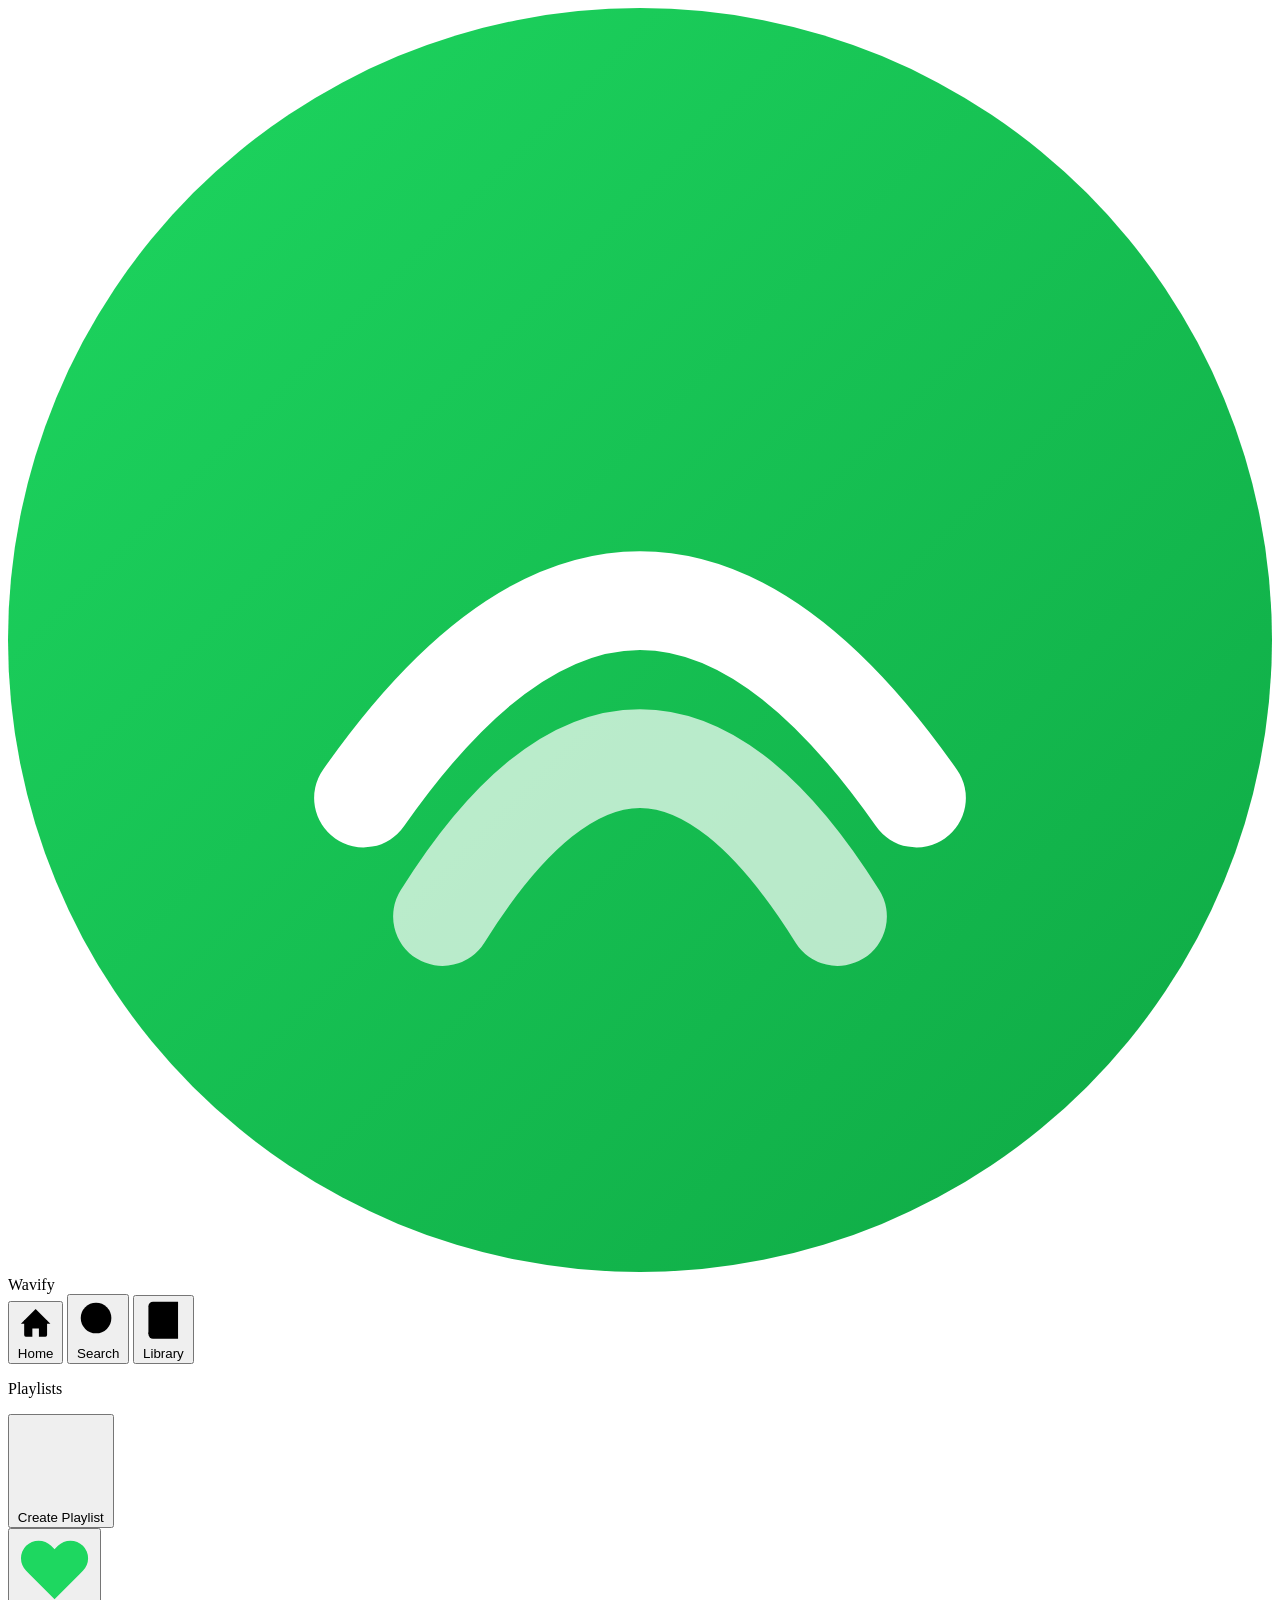
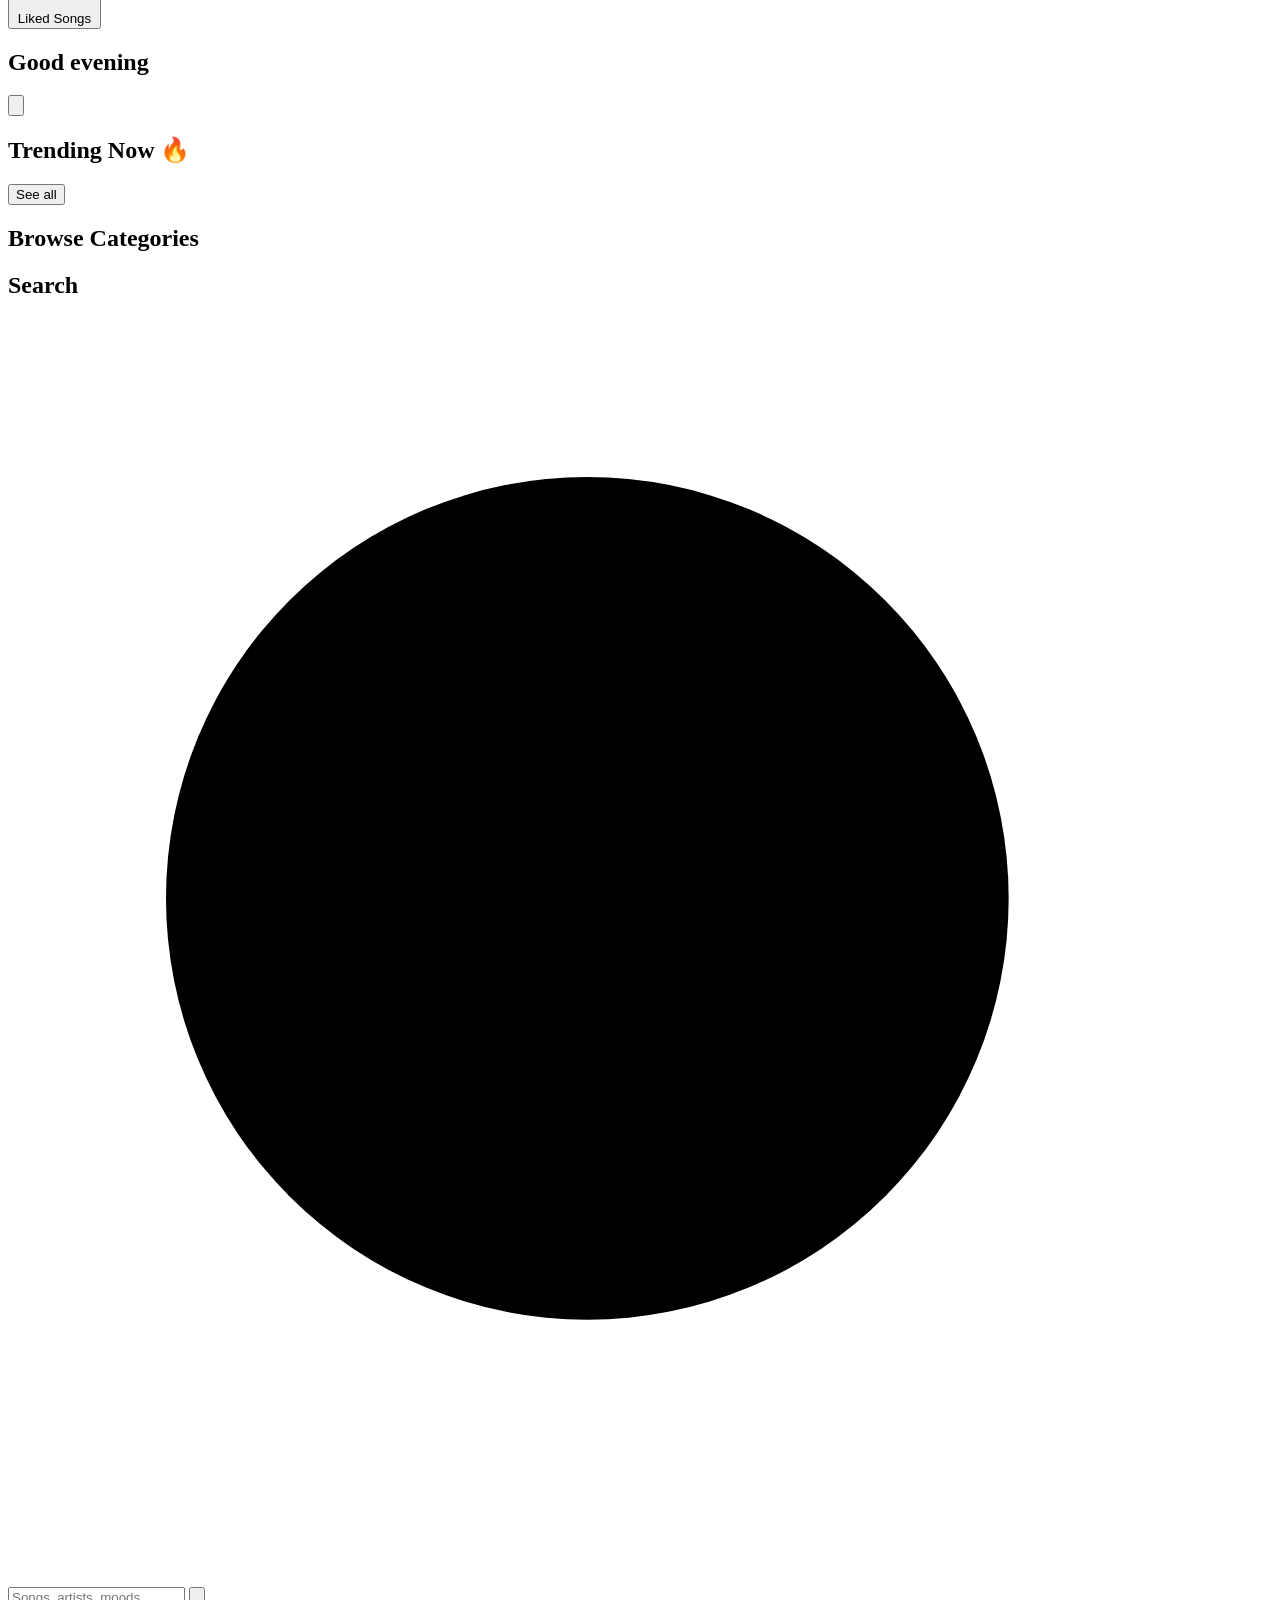
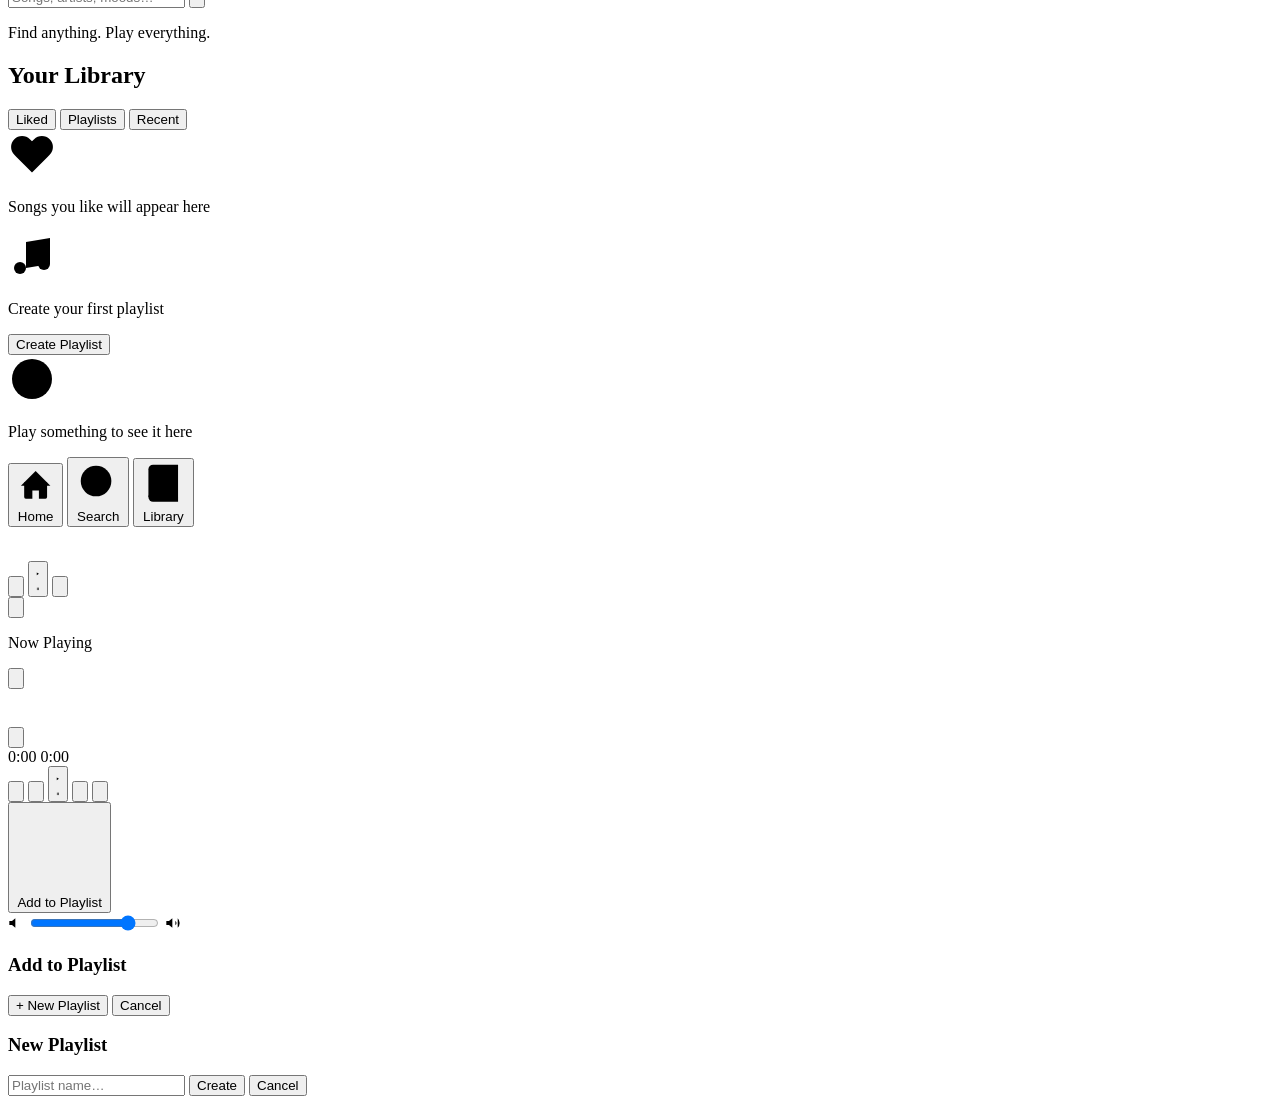
==== index.html @ 2b926496 "Create index.html" ====
<!DOCTYPE html>
<html lang="en">
<head>
  <meta charset="UTF-8" />
  <meta name="viewport" content="width=device-width, initial-scale=1.0" />
  <title>Wavify – Music for You</title>
  <link rel="preconnect" href="https://fonts.googleapis.com" />
  <link rel="preconnect" href="https://fonts.gstatic.com" crossorigin />
  <link href="https://fonts.googleapis.com/css2?family=Syne:wght@400;500;600;700;800&family=DM+Sans:ital,opsz,wght@0,9..40,300;0,9..40,400;0,9..40,500;1,9..40,300&display=swap" rel="stylesheet" />
  <link rel="stylesheet" href="style.css" />
</head>
<body>

  <!-- ═══════════════ APP SHELL ═══════════════ -->
  <div id="app">

    <!-- ── Sidebar (desktop) ── -->
    <aside id="sidebar">
      <div class="sidebar-logo">
        <svg class="logo-icon" viewBox="0 0 32 32" fill="none">
          <circle cx="16" cy="16" r="16" fill="url(#lg1)"/>
          <path d="M9 20 Q16 10 23 20" stroke="#fff" stroke-width="2.5" stroke-linecap="round" fill="none"/>
          <path d="M11 23 Q16 15 21 23" stroke="#fff" stroke-width="2.5" stroke-linecap="round" fill="none" opacity=".7"/>
          <defs><linearGradient id="lg1" x1="0" y1="0" x2="32" y2="32" gradientUnits="userSpaceOnUse">
            <stop stop-color="#1ed760"/><stop offset="1" stop-color="#0ea844"/>
          </linearGradient></defs>
        </svg>
        <span class="logo-text">Wavify</span>
      </div>

      <nav class="sidebar-nav">
        <button class="nav-btn active" data-page="home">
          <svg viewBox="0 0 24 24"><path d="M3 12L12 3l9 9"/><path d="M5 10v9a1 1 0 001 1h4v-5h4v5h4a1 1 0 001-1v-9"/></svg>
          Home
        </button>
        <button class="nav-btn" data-page="search">
          <svg viewBox="0 0 24 24"><circle cx="11" cy="11" r="8"/><path d="m21 21-4.35-4.35"/></svg>
          Search
        </button>
        <button class="nav-btn" data-page="library">
          <svg viewBox="0 0 24 24"><path d="M4 19.5A2.5 2.5 0 016.5 17H20"/><path d="M6.5 2H20v20H6.5A2.5 2.5 0 014 19.5v-15A2.5 2.5 0 016.5 2z"/></svg>
          Library
        </button>
      </nav>

      <div class="sidebar-section">
        <p class="sidebar-label">Playlists</p>
        <button class="create-playlist-btn" id="createPlaylistBtn">
          <svg viewBox="0 0 24 24"><path d="M12 5v14M5 12h14"/></svg>
          Create Playlist
        </button>
        <div id="playlistList" class="playlist-list"></div>
      </div>

      <div class="sidebar-bottom">
        <button class="liked-btn" data-page="library">
          <svg viewBox="0 0 24 24" fill="#1ed760"><path d="M20.84 4.61a5.5 5.5 0 00-7.78 0L12 5.67l-1.06-1.06a5.5 5.5 0 00-7.78 7.78l1.06 1.06L12 21.23l7.78-7.78 1.06-1.06a5.5 5.5 0 000-7.78z"/></svg>
          Liked Songs
        </button>
      </div>
    </aside>

    <!-- ── Main Content ── -->
    <main id="main">

      <!-- ════ HOME PAGE ════ -->
      <section class="page active" id="page-home">
        <header class="page-header">
          <h1 class="greeting" id="greeting">Good evening</h1>
          <div class="header-actions">
            <button class="icon-btn" id="notifBtn">
              <svg viewBox="0 0 24 24"><path d="M18 8A6 6 0 006 8c0 7-3 9-3 9h18s-3-2-3-9"/><path d="M13.73 21a2 2 0 01-3.46 0"/></svg>
            </button>
          </div>
        </header>

        <!-- Quick Picks -->
        <div class="quick-picks" id="quickPicks"></div>

        <!-- Trending -->
        <section class="section">
          <div class="section-header">
            <h2>Trending Now 🔥</h2>
            <button class="see-all" data-query="top songs trending 2024">See all</button>
          </div>
          <div class="cards-row" id="trendingRow">
            <div class="shimmer-card"></div><div class="shimmer-card"></div>
            <div class="shimmer-card"></div><div class="shimmer-card"></div>
            <div class="shimmer-card"></div>
          </div>
        </section>

        <!-- Categories -->
        <section class="section">
          <h2>Browse Categories</h2>
          <div class="categories-grid" id="categoriesGrid"></div>
        </section>

        <!-- Recommended -->
        <section class="section" id="recommendedSection" style="display:none">
          <div class="section-header">
            <h2>Based on your search ✨</h2>
          </div>
          <div class="cards-row" id="recommendedRow"></div>
        </section>

        <!-- Recently Played -->
        <section class="section" id="recentSection" style="display:none">
          <div class="section-header">
            <h2>Recently Played</h2>
          </div>
          <div class="cards-row" id="recentRow"></div>
        </section>
      </section>

      <!-- ════ SEARCH PAGE ════ -->
      <section class="page" id="page-search">
        <header class="page-header">
          <h1>Search</h1>
        </header>
        <div class="search-container">
          <div class="search-box">
            <svg class="search-icon" viewBox="0 0 24 24"><circle cx="11" cy="11" r="8"/><path d="m21 21-4.35-4.35"/></svg>
            <input type="text" id="searchInput" placeholder="Songs, artists, moods…" autocomplete="off" />
            <button class="clear-search" id="clearSearch">
              <svg viewBox="0 0 24 24"><path d="M18 6L6 18M6 6l12 12"/></svg>
            </button>
          </div>
          <div class="search-suggestions" id="searchSuggestions"></div>
        </div>

        <div id="searchDefault">
          <p class="search-hint">Find anything. Play everything.</p>
          <div class="browse-chips" id="browseChips"></div>
        </div>

        <div id="searchResults" style="display:none">
          <p class="results-label" id="resultsLabel"></p>
          <div class="results-list" id="resultsList"></div>
        </div>
      </section>

      <!-- ════ LIBRARY PAGE ════ -->
      <section class="page" id="page-library">
        <header class="page-header">
          <h1>Your Library</h1>
          <div class="lib-tabs">
            <button class="lib-tab active" data-tab="liked">Liked</button>
            <button class="lib-tab" data-tab="playlists">Playlists</button>
            <button class="lib-tab" data-tab="recent">Recent</button>
          </div>
        </header>

        <div class="tab-content active" id="tab-liked">
          <div class="results-list" id="likedList"></div>
          <div class="empty-state" id="likedEmpty">
            <svg viewBox="0 0 24 24" width="48" height="48"><path d="M20.84 4.61a5.5 5.5 0 00-7.78 0L12 5.67l-1.06-1.06a5.5 5.5 0 00-7.78 7.78l1.06 1.06L12 21.23l7.78-7.78 1.06-1.06a5.5 5.5 0 000-7.78z"/></svg>
            <p>Songs you like will appear here</p>
          </div>
        </div>

        <div class="tab-content" id="tab-playlists">
          <div id="playlistsView"></div>
          <div class="empty-state" id="playlistsEmpty">
            <svg viewBox="0 0 24 24" width="48" height="48"><path d="M9 18V5l12-2v13"/><circle cx="6" cy="18" r="3"/><circle cx="18" cy="16" r="3"/></svg>
            <p>Create your first playlist</p>
            <button class="btn-primary" id="createPlaylistBtn2">Create Playlist</button>
          </div>
        </div>

        <div class="tab-content" id="tab-recent">
          <div class="results-list" id="recentList"></div>
          <div class="empty-state" id="recentEmpty">
            <svg viewBox="0 0 24 24" width="48" height="48"><circle cx="12" cy="12" r="10"/><path d="M12 6v6l4 2"/></svg>
            <p>Play something to see it here</p>
          </div>
        </div>
      </section>

    </main>

    <!-- ── Bottom Nav (mobile) ── -->
    <nav id="bottomNav">
      <button class="bottom-nav-btn active" data-page="home">
        <svg viewBox="0 0 24 24"><path d="M3 12L12 3l9 9"/><path d="M5 10v9a1 1 0 001 1h4v-5h4v5h4a1 1 0 001-1v-9"/></svg>
        <span>Home</span>
      </button>
      <button class="bottom-nav-btn" data-page="search">
        <svg viewBox="0 0 24 24"><circle cx="11" cy="11" r="8"/><path d="m21 21-4.35-4.35"/></svg>
        <span>Search</span>
      </button>
      <button class="bottom-nav-btn" data-page="library">
        <svg viewBox="0 0 24 24"><path d="M4 19.5A2.5 2.5 0 016.5 17H20"/><path d="M6.5 2H20v20H6.5A2.5 2.5 0 014 19.5v-15A2.5 2.5 0 016.5 2z"/></svg>
        <span>Library</span>
      </button>
    </nav>

    <!-- ── Mini Player ── -->
    <div id="miniPlayer" class="hidden">
      <div class="mini-thumb-wrap">
        <img id="miniThumb" src="" alt="" />
      </div>
      <div class="mini-info">
        <p class="mini-title" id="miniTitle"></p>
        <p class="mini-artist" id="miniArtist"></p>
      </div>
      <div class="mini-controls">
        <button class="ctrl-btn" id="miniLike">
          <svg viewBox="0 0 24 24"><path d="M20.84 4.61a5.5 5.5 0 00-7.78 0L12 5.67l-1.06-1.06a5.5 5.5 0 00-7.78 7.78l1.06 1.06L12 21.23l7.78-7.78 1.06-1.06a5.5 5.5 0 000-7.78z"/></svg>
        </button>
        <button class="ctrl-btn play-btn" id="miniPlay">
          <svg class="icon-play" viewBox="0 0 24 24"><polygon points="5 3 19 12 5 21 5 3"/></svg>
          <svg class="icon-pause hidden" viewBox="0 0 24 24"><rect x="6" y="4" width="4" height="16"/><rect x="14" y="4" width="4" height="16"/></svg>
        </button>
        <button class="ctrl-btn" id="miniNext">
          <svg viewBox="0 0 24 24"><polygon points="5 4 15 12 5 20 5 4"/><line x1="19" y1="5" x2="19" y2="19"/></svg>
        </button>
      </div>
      <div class="mini-progress"><div class="mini-progress-bar" id="miniProgressBar"></div></div>
    </div>

    <!-- ── Full Player ── -->
    <div id="fullPlayer" class="hidden">
      <div class="player-bg" id="playerBg"></div>
      <div class="player-blur"></div>

      <div class="player-inner">
        <div class="player-header">
          <button class="player-down-btn" id="playerDown">
            <svg viewBox="0 0 24 24"><path d="M6 9l6 6 6-6"/></svg>
          </button>
          <p class="player-playing-from">Now Playing</p>
          <button class="player-more-btn" id="playerMore">
            <svg viewBox="0 0 24 24"><circle cx="12" cy="5" r="1"/><circle cx="12" cy="12" r="1"/><circle cx="12" cy="19" r="1"/></svg>
          </button>
        </div>

        <div class="player-art-wrap">
          <img id="playerThumb" src="" alt="" class="player-art" />
          <div class="vinyl-ring"></div>
        </div>

        <div class="player-meta">
          <div class="player-title-row">
            <div>
              <h2 class="player-title" id="playerTitle"></h2>
              <p class="player-artist" id="playerArtist"></p>
            </div>
            <button class="like-btn" id="playerLike">
              <svg viewBox="0 0 24 24"><path d="M20.84 4.61a5.5 5.5 0 00-7.78 0L12 5.67l-1.06-1.06a5.5 5.5 0 00-7.78 7.78l1.06 1.06L12 21.23l7.78-7.78 1.06-1.06a5.5 5.5 0 000-7.78z"/></svg>
            </button>
          </div>

          <div class="progress-wrap">
            <div class="progress-bar-track" id="progressTrack">
              <div class="progress-bar-fill" id="progressFill"></div>
              <div class="progress-thumb" id="progressThumb"></div>
            </div>
            <div class="progress-times">
              <span id="timeElapsed">0:00</span>
              <span id="timeDuration">0:00</span>
            </div>
          </div>

          <div class="player-controls">
            <button class="ctrl-btn shuffle-btn" id="shuffleBtn">
              <svg viewBox="0 0 24 24"><polyline points="16 3 21 3 21 8"/><line x1="4" y1="20" x2="21" y2="3"/><polyline points="21 16 21 21 16 21"/><line x1="4" y1="4" x2="9" y2="9"/></svg>
            </button>
            <button class="ctrl-btn prev-btn" id="prevBtn">
              <svg viewBox="0 0 24 24"><polygon points="19 20 9 12 19 4 19 20"/><line x1="5" y1="19" x2="5" y2="5"/></svg>
            </button>
            <button class="ctrl-btn main-play-btn" id="mainPlayBtn">
              <svg class="icon-play" viewBox="0 0 24 24"><polygon points="5 3 19 12 5 21 5 3"/></svg>
              <svg class="icon-pause hidden" viewBox="0 0 24 24"><rect x="6" y="4" width="4" height="16"/><rect x="14" y="4" width="4" height="16"/></svg>
            </button>
            <button class="ctrl-btn next-btn" id="nextBtn">
              <svg viewBox="0 0 24 24"><polygon points="5 4 15 12 5 20 5 4"/><line x1="19" y1="5" x2="19" y2="19"/></svg>
            </button>
            <button class="ctrl-btn repeat-btn" id="repeatBtn">
              <svg viewBox="0 0 24 24"><polyline points="17 1 21 5 17 9"/><path d="M3 11V9a4 4 0 014-4h14"/><polyline points="7 23 3 19 7 15"/><path d="M21 13v2a4 4 0 01-4 4H3"/></svg>
            </button>
          </div>

          <div class="player-extras">
            <button class="extras-btn" id="addToPlaylistBtn">
              <svg viewBox="0 0 24 24"><path d="M12 5v14M5 12h14"/></svg>
              Add to Playlist
            </button>
            <div class="volume-row">
              <svg viewBox="0 0 24 24" width="16" height="16"><polygon points="11 5 6 9 2 9 2 15 6 15 11 19 11 5"/></svg>
              <input type="range" id="volumeSlider" min="0" max="100" value="80" class="volume-slider" />
              <svg viewBox="0 0 24 24" width="16" height="16"><polygon points="11 5 6 9 2 9 2 15 6 15 11 19 11 5"/><path d="M19.07 4.93a10 10 0 010 14.14M15.54 8.46a5 5 0 010 7.07"/></svg>
            </div>
          </div>
        </div>
      </div>
    </div>

    <!-- ── Playlist Modal ── -->
    <div id="playlistModal" class="modal hidden">
      <div class="modal-backdrop" id="modalBackdrop"></div>
      <div class="modal-card">
        <h3>Add to Playlist</h3>
        <div id="modalPlaylistList"></div>
        <button class="btn-primary" id="modalCreateNew">+ New Playlist</button>
        <button class="btn-ghost" id="modalClose">Cancel</button>
      </div>
    </div>

    <!-- ── Create Playlist Modal ── -->
    <div id="createPlaylistModal" class="modal hidden">
      <div class="modal-backdrop" id="createModalBackdrop"></div>
      <div class="modal-card">
        <h3>New Playlist</h3>
        <input type="text" id="playlistNameInput" placeholder="Playlist name…" class="modal-input" maxlength="40"/>
        <button class="btn-primary" id="confirmCreatePlaylist">Create</button>
        <button class="btn-ghost" id="cancelCreatePlaylist">Cancel</button>
      </div>
    </div>

    <!-- ── YouTube IFrame (hidden) ── -->
    <div id="ytContainer">
      <div id="ytPlayer"></div>
    </div>

  </div><!-- /#app -->

  <!-- ── Toast ── -->
  <div id="toast" class="toast hidden"></div>

  <script src="https://www.youtube.com/iframe_api"></script>
  <script src="script.js"></script>
</body>
</html>
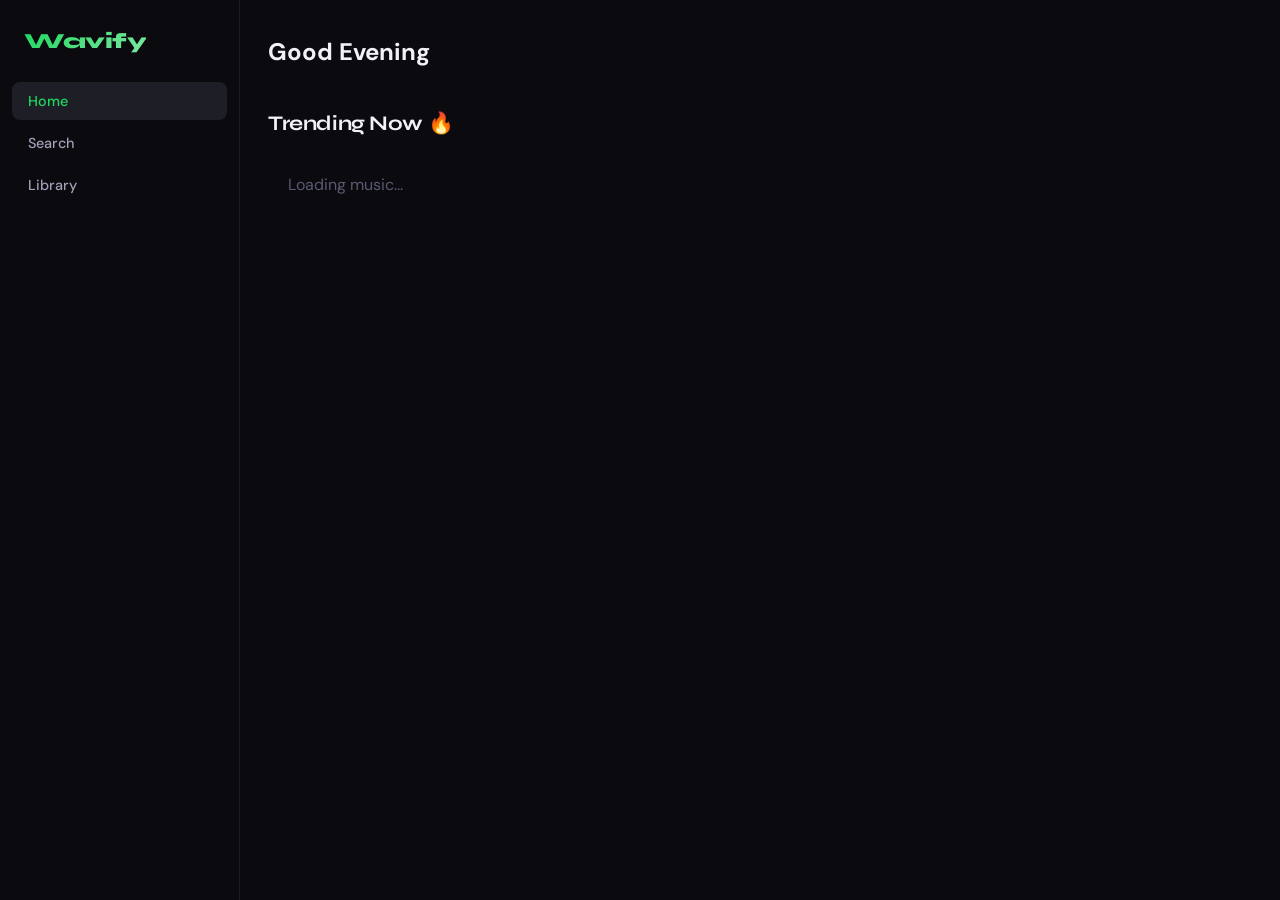
==== commit 30faa4d6: "Update index.html" ====
--- a/index.html
+++ b/index.html
@@ -6,327 +6,86 @@
   <title>Wavify – Music for You</title>
   <link rel="preconnect" href="https://fonts.googleapis.com" />
   <link rel="preconnect" href="https://fonts.gstatic.com" crossorigin />
-  <link href="https://fonts.googleapis.com/css2?family=Syne:wght@400;500;600;700;800&family=DM+Sans:ital,opsz,wght@0,9..40,300;0,9..40,400;0,9..40,500;1,9..40,300&display=swap" rel="stylesheet" />
+  <link href="https://fonts.googleapis.com/css2?family=Syne:wght@700;800&family=DM+Sans:wght@400;500;700&display=swap" rel="stylesheet" />
   <link rel="stylesheet" href="style.css" />
+  <style>
+    /* Chota sa fix taaki layout break na ho */
+    .hidden { display: none !important; }
+    #ytContainer { position: absolute; top: -1000px; left: -1000px; }
+  </style>
 </head>
 <body>
 
-  <!-- ═══════════════ APP SHELL ═══════════════ -->
   <div id="app">
-
-    <!-- ── Sidebar (desktop) ── -->
     <aside id="sidebar">
       <div class="sidebar-logo">
-        <svg class="logo-icon" viewBox="0 0 32 32" fill="none">
-          <circle cx="16" cy="16" r="16" fill="url(#lg1)"/>
-          <path d="M9 20 Q16 10 23 20" stroke="#fff" stroke-width="2.5" stroke-linecap="round" fill="none"/>
-          <path d="M11 23 Q16 15 21 23" stroke="#fff" stroke-width="2.5" stroke-linecap="round" fill="none" opacity=".7"/>
-          <defs><linearGradient id="lg1" x1="0" y1="0" x2="32" y2="32" gradientUnits="userSpaceOnUse">
-            <stop stop-color="#1ed760"/><stop offset="1" stop-color="#0ea844"/>
-          </linearGradient></defs>
-        </svg>
         <span class="logo-text">Wavify</span>
       </div>
-
       <nav class="sidebar-nav">
-        <button class="nav-btn active" data-page="home">
-          <svg viewBox="0 0 24 24"><path d="M3 12L12 3l9 9"/><path d="M5 10v9a1 1 0 001 1h4v-5h4v5h4a1 1 0 001-1v-9"/></svg>
-          Home
-        </button>
-        <button class="nav-btn" data-page="search">
-          <svg viewBox="0 0 24 24"><circle cx="11" cy="11" r="8"/><path d="m21 21-4.35-4.35"/></svg>
-          Search
-        </button>
-        <button class="nav-btn" data-page="library">
-          <svg viewBox="0 0 24 24"><path d="M4 19.5A2.5 2.5 0 016.5 17H20"/><path d="M6.5 2H20v20H6.5A2.5 2.5 0 014 19.5v-15A2.5 2.5 0 016.5 2z"/></svg>
-          Library
-        </button>
+        <button class="nav-btn active" data-page="home">Home</button>
+        <button class="nav-btn" data-page="search">Search</button>
+        <button class="nav-btn" data-page="library">Library</button>
       </nav>
-
-      <div class="sidebar-section">
-        <p class="sidebar-label">Playlists</p>
-        <button class="create-playlist-btn" id="createPlaylistBtn">
-          <svg viewBox="0 0 24 24"><path d="M12 5v14M5 12h14"/></svg>
-          Create Playlist
-        </button>
-        <div id="playlistList" class="playlist-list"></div>
-      </div>
-
-      <div class="sidebar-bottom">
-        <button class="liked-btn" data-page="library">
-          <svg viewBox="0 0 24 24" fill="#1ed760"><path d="M20.84 4.61a5.5 5.5 0 00-7.78 0L12 5.67l-1.06-1.06a5.5 5.5 0 00-7.78 7.78l1.06 1.06L12 21.23l7.78-7.78 1.06-1.06a5.5 5.5 0 000-7.78z"/></svg>
-          Liked Songs
-        </button>
-      </div>
     </aside>
 
-    <!-- ── Main Content ── -->
     <main id="main">
-
-      <!-- ════ HOME PAGE ════ -->
+      
       <section class="page active" id="page-home">
         <header class="page-header">
-          <h1 class="greeting" id="greeting">Good evening</h1>
-          <div class="header-actions">
-            <button class="icon-btn" id="notifBtn">
-              <svg viewBox="0 0 24 24"><path d="M18 8A6 6 0 006 8c0 7-3 9-3 9h18s-3-2-3-9"/><path d="M13.73 21a2 2 0 01-3.46 0"/></svg>
-            </button>
-          </div>
+          <h1 id="greeting">Good Evening</h1>
         </header>
 
-        <!-- Quick Picks -->
-        <div class="quick-picks" id="quickPicks"></div>
-
-        <!-- Trending -->
         <section class="section">
-          <div class="section-header">
-            <h2>Trending Now 🔥</h2>
-            <button class="see-all" data-query="top songs trending 2024">See all</button>
+          <h2>Trending Now 🔥</h2>
+          <div class="cards-row" id="trendingRow">
+            <p style="padding: 20px; color: #5a5a72;">Loading music...</p>
           </div>
-          <div class="cards-row" id="trendingRow">
-            <div class="shimmer-card"></div><div class="shimmer-card"></div>
-            <div class="shimmer-card"></div><div class="shimmer-card"></div>
-            <div class="shimmer-card"></div>
-          </div>
-        </section>
-
-        <!-- Categories -->
-        <section class="section">
-          <h2>Browse Categories</h2>
-          <div class="categories-grid" id="categoriesGrid"></div>
-        </section>
-
-        <!-- Recommended -->
-        <section class="section" id="recommendedSection" style="display:none">
-          <div class="section-header">
-            <h2>Based on your search ✨</h2>
-          </div>
-          <div class="cards-row" id="recommendedRow"></div>
-        </section>
-
-        <!-- Recently Played -->
-        <section class="section" id="recentSection" style="display:none">
-          <div class="section-header">
-            <h2>Recently Played</h2>
-          </div>
-          <div class="cards-row" id="recentRow"></div>
         </section>
       </section>
 
-      <!-- ════ SEARCH PAGE ════ -->
       <section class="page" id="page-search">
-        <header class="page-header">
-          <h1>Search</h1>
-        </header>
         <div class="search-container">
           <div class="search-box">
-            <svg class="search-icon" viewBox="0 0 24 24"><circle cx="11" cy="11" r="8"/><path d="m21 21-4.35-4.35"/></svg>
-            <input type="text" id="searchInput" placeholder="Songs, artists, moods…" autocomplete="off" />
-            <button class="clear-search" id="clearSearch">
-              <svg viewBox="0 0 24 24"><path d="M18 6L6 18M6 6l12 12"/></svg>
-            </button>
+            <input type="text" id="searchInput" placeholder="Search songs or artists..." autocomplete="off" />
           </div>
-          <div class="search-suggestions" id="searchSuggestions"></div>
         </div>
 
         <div id="searchDefault">
-          <p class="search-hint">Find anything. Play everything.</p>
-          <div class="browse-chips" id="browseChips"></div>
+          <p class="search-hint">Find your favorite music</p>
         </div>
 
         <div id="searchResults" style="display:none">
-          <p class="results-label" id="resultsLabel"></p>
           <div class="results-list" id="resultsList"></div>
         </div>
       </section>
 
-      <!-- ════ LIBRARY PAGE ════ -->
       <section class="page" id="page-library">
-        <header class="page-header">
-          <h1>Your Library</h1>
-          <div class="lib-tabs">
-            <button class="lib-tab active" data-tab="liked">Liked</button>
-            <button class="lib-tab" data-tab="playlists">Playlists</button>
-            <button class="lib-tab" data-tab="recent">Recent</button>
-          </div>
-        </header>
-
-        <div class="tab-content active" id="tab-liked">
-          <div class="results-list" id="likedList"></div>
-          <div class="empty-state" id="likedEmpty">
-            <svg viewBox="0 0 24 24" width="48" height="48"><path d="M20.84 4.61a5.5 5.5 0 00-7.78 0L12 5.67l-1.06-1.06a5.5 5.5 0 00-7.78 7.78l1.06 1.06L12 21.23l7.78-7.78 1.06-1.06a5.5 5.5 0 000-7.78z"/></svg>
-            <p>Songs you like will appear here</p>
-          </div>
-        </div>
-
-        <div class="tab-content" id="tab-playlists">
-          <div id="playlistsView"></div>
-          <div class="empty-state" id="playlistsEmpty">
-            <svg viewBox="0 0 24 24" width="48" height="48"><path d="M9 18V5l12-2v13"/><circle cx="6" cy="18" r="3"/><circle cx="18" cy="16" r="3"/></svg>
-            <p>Create your first playlist</p>
-            <button class="btn-primary" id="createPlaylistBtn2">Create Playlist</button>
-          </div>
-        </div>
-
-        <div class="tab-content" id="tab-recent">
-          <div class="results-list" id="recentList"></div>
-          <div class="empty-state" id="recentEmpty">
-            <svg viewBox="0 0 24 24" width="48" height="48"><circle cx="12" cy="12" r="10"/><path d="M12 6v6l4 2"/></svg>
-            <p>Play something to see it here</p>
-          </div>
-        </div>
+        <h1>Your Library</h1>
+        <p style="color: #a0a0b8; margin-top: 20px;">Saved songs will appear here.</p>
       </section>
 
     </main>
 
-    <!-- ── Bottom Nav (mobile) ── -->
-    <nav id="bottomNav">
-      <button class="bottom-nav-btn active" data-page="home">
-        <svg viewBox="0 0 24 24"><path d="M3 12L12 3l9 9"/><path d="M5 10v9a1 1 0 001 1h4v-5h4v5h4a1 1 0 001-1v-9"/></svg>
-        <span>Home</span>
-      </button>
-      <button class="bottom-nav-btn" data-page="search">
-        <svg viewBox="0 0 24 24"><circle cx="11" cy="11" r="8"/><path d="m21 21-4.35-4.35"/></svg>
-        <span>Search</span>
-      </button>
-      <button class="bottom-nav-btn" data-page="library">
-        <svg viewBox="0 0 24 24"><path d="M4 19.5A2.5 2.5 0 016.5 17H20"/><path d="M6.5 2H20v20H6.5A2.5 2.5 0 014 19.5v-15A2.5 2.5 0 016.5 2z"/></svg>
-        <span>Library</span>
-      </button>
-    </nav>
-
-    <!-- ── Mini Player ── -->
     <div id="miniPlayer" class="hidden">
       <div class="mini-thumb-wrap">
         <img id="miniThumb" src="" alt="" />
       </div>
       <div class="mini-info">
-        <p class="mini-title" id="miniTitle"></p>
-        <p class="mini-artist" id="miniArtist"></p>
+        <p class="mini-title" id="miniTitle">Song Title</p>
       </div>
       <div class="mini-controls">
-        <button class="ctrl-btn" id="miniLike">
-          <svg viewBox="0 0 24 24"><path d="M20.84 4.61a5.5 5.5 0 00-7.78 0L12 5.67l-1.06-1.06a5.5 5.5 0 00-7.78 7.78l1.06 1.06L12 21.23l7.78-7.78 1.06-1.06a5.5 5.5 0 000-7.78z"/></svg>
-        </button>
-        <button class="ctrl-btn play-btn" id="miniPlay">
-          <svg class="icon-play" viewBox="0 0 24 24"><polygon points="5 3 19 12 5 21 5 3"/></svg>
-          <svg class="icon-pause hidden" viewBox="0 0 24 24"><rect x="6" y="4" width="4" height="16"/><rect x="14" y="4" width="4" height="16"/></svg>
-        </button>
-        <button class="ctrl-btn" id="miniNext">
-          <svg viewBox="0 0 24 24"><polygon points="5 4 15 12 5 20 5 4"/><line x1="19" y1="5" x2="19" y2="19"/></svg>
-        </button>
+        <button class="ctrl-btn" id="miniPlay">Play/Pause</button>
       </div>
-      <div class="mini-progress"><div class="mini-progress-bar" id="miniProgressBar"></div></div>
-    </div>
-
-    <!-- ── Full Player ── -->
-    <div id="fullPlayer" class="hidden">
-      <div class="player-bg" id="playerBg"></div>
-      <div class="player-blur"></div>
-
-      <div class="player-inner">
-        <div class="player-header">
-          <button class="player-down-btn" id="playerDown">
-            <svg viewBox="0 0 24 24"><path d="M6 9l6 6 6-6"/></svg>
-          </button>
-          <p class="player-playing-from">Now Playing</p>
-          <button class="player-more-btn" id="playerMore">
-            <svg viewBox="0 0 24 24"><circle cx="12" cy="5" r="1"/><circle cx="12" cy="12" r="1"/><circle cx="12" cy="19" r="1"/></svg>
-          </button>
-        </div>
-
-        <div class="player-art-wrap">
-          <img id="playerThumb" src="" alt="" class="player-art" />
-          <div class="vinyl-ring"></div>
-        </div>
-
-        <div class="player-meta">
-          <div class="player-title-row">
-            <div>
-              <h2 class="player-title" id="playerTitle"></h2>
-              <p class="player-artist" id="playerArtist"></p>
-            </div>
-            <button class="like-btn" id="playerLike">
-              <svg viewBox="0 0 24 24"><path d="M20.84 4.61a5.5 5.5 0 00-7.78 0L12 5.67l-1.06-1.06a5.5 5.5 0 00-7.78 7.78l1.06 1.06L12 21.23l7.78-7.78 1.06-1.06a5.5 5.5 0 000-7.78z"/></svg>
-            </button>
-          </div>
-
-          <div class="progress-wrap">
-            <div class="progress-bar-track" id="progressTrack">
-              <div class="progress-bar-fill" id="progressFill"></div>
-              <div class="progress-thumb" id="progressThumb"></div>
-            </div>
-            <div class="progress-times">
-              <span id="timeElapsed">0:00</span>
-              <span id="timeDuration">0:00</span>
-            </div>
-          </div>
-
-          <div class="player-controls">
-            <button class="ctrl-btn shuffle-btn" id="shuffleBtn">
-              <svg viewBox="0 0 24 24"><polyline points="16 3 21 3 21 8"/><line x1="4" y1="20" x2="21" y2="3"/><polyline points="21 16 21 21 16 21"/><line x1="4" y1="4" x2="9" y2="9"/></svg>
-            </button>
-            <button class="ctrl-btn prev-btn" id="prevBtn">
-              <svg viewBox="0 0 24 24"><polygon points="19 20 9 12 19 4 19 20"/><line x1="5" y1="19" x2="5" y2="5"/></svg>
-            </button>
-            <button class="ctrl-btn main-play-btn" id="mainPlayBtn">
-              <svg class="icon-play" viewBox="0 0 24 24"><polygon points="5 3 19 12 5 21 5 3"/></svg>
-              <svg class="icon-pause hidden" viewBox="0 0 24 24"><rect x="6" y="4" width="4" height="16"/><rect x="14" y="4" width="4" height="16"/></svg>
-            </button>
-            <button class="ctrl-btn next-btn" id="nextBtn">
-              <svg viewBox="0 0 24 24"><polygon points="5 4 15 12 5 20 5 4"/><line x1="19" y1="5" x2="19" y2="19"/></svg>
-            </button>
-            <button class="ctrl-btn repeat-btn" id="repeatBtn">
-              <svg viewBox="0 0 24 24"><polyline points="17 1 21 5 17 9"/><path d="M3 11V9a4 4 0 014-4h14"/><polyline points="7 23 3 19 7 15"/><path d="M21 13v2a4 4 0 01-4 4H3"/></svg>
-            </button>
-          </div>
-
-          <div class="player-extras">
-            <button class="extras-btn" id="addToPlaylistBtn">
-              <svg viewBox="0 0 24 24"><path d="M12 5v14M5 12h14"/></svg>
-              Add to Playlist
-            </button>
-            <div class="volume-row">
-              <svg viewBox="0 0 24 24" width="16" height="16"><polygon points="11 5 6 9 2 9 2 15 6 15 11 19 11 5"/></svg>
-              <input type="range" id="volumeSlider" min="0" max="100" value="80" class="volume-slider" />
-              <svg viewBox="0 0 24 24" width="16" height="16"><polygon points="11 5 6 9 2 9 2 15 6 15 11 19 11 5"/><path d="M19.07 4.93a10 10 0 010 14.14M15.54 8.46a5 5 0 010 7.07"/></svg>
-            </div>
-          </div>
-        </div>
+      <div class="mini-progress">
+        <div class="mini-progress-bar" id="miniProgressBar"></div>
       </div>
     </div>
 
-    <!-- ── Playlist Modal ── -->
-    <div id="playlistModal" class="modal hidden">
-      <div class="modal-backdrop" id="modalBackdrop"></div>
-      <div class="modal-card">
-        <h3>Add to Playlist</h3>
-        <div id="modalPlaylistList"></div>
-        <button class="btn-primary" id="modalCreateNew">+ New Playlist</button>
-        <button class="btn-ghost" id="modalClose">Cancel</button>
-      </div>
-    </div>
-
-    <!-- ── Create Playlist Modal ── -->
-    <div id="createPlaylistModal" class="modal hidden">
-      <div class="modal-backdrop" id="createModalBackdrop"></div>
-      <div class="modal-card">
-        <h3>New Playlist</h3>
-        <input type="text" id="playlistNameInput" placeholder="Playlist name…" class="modal-input" maxlength="40"/>
-        <button class="btn-primary" id="confirmCreatePlaylist">Create</button>
-        <button class="btn-ghost" id="cancelCreatePlaylist">Cancel</button>
-      </div>
-    </div>
-
-    <!-- ── YouTube IFrame (hidden) ── -->
     <div id="ytContainer">
       <div id="ytPlayer"></div>
     </div>
 
-  </div><!-- /#app -->
-
-  <!-- ── Toast ── -->
-  <div id="toast" class="toast hidden"></div>
+  </div>
 
   <script src="https://www.youtube.com/iframe_api"></script>
   <script src="script.js"></script>
--- a/style.css
+++ b/style.css
@@ -0,0 +1,768 @@
+/* ═══════════════════════════════════════════
+   WAVIFY – Dark Spotify-style Music App CSS
+   ═══════════════════════════════════════════ */
+
+/* ── Reset & Base ── */
+*, *::before, *::after { box-sizing: border-box; margin: 0; padding: 0; }
+
+:root {
+  --bg:          #0a0a0f;
+  --bg2:         #111118;
+  --bg3:         #18181f;
+  --surface:     #1e1e27;
+  --surface2:    #252530;
+  --border:      rgba(255,255,255,.07);
+  --accent:      #1ed760;
+  --accent2:     #17b84f;
+  --accent-glow: rgba(30,215,96,.25);
+  --text:        #f1f1f6;
+  --text2:       #a0a0b8;
+  --text3:       #5a5a72;
+  --red:         #ff4d4d;
+  --radius:      14px;
+  --radius-sm:   8px;
+  --radius-lg:   20px;
+  --shadow:      0 8px 32px rgba(0,0,0,.5);
+  --player-h:    72px;
+  --nav-h:       64px;
+  --sidebar-w:   240px;
+  --font:        'DM Sans', sans-serif;
+  --font-display:'Syne', sans-serif;
+  --trans:       .2s cubic-bezier(.4,0,.2,1);
+}
+
+html { font-size: 16px; scroll-behavior: smooth; }
+
+body {
+  font-family: var(--font);
+  background: var(--bg);
+  color: var(--text);
+  min-height: 100vh;
+  overflow-x: hidden;
+  -webkit-font-smoothing: antialiased;
+}
+
+button { cursor: pointer; border: none; background: none; font-family: inherit; color: inherit; }
+input  { font-family: inherit; color: inherit; border: none; outline: none; }
+img    { display: block; }
+a      { color: inherit; text-decoration: none; }
+
+/* ── Scrollbar ── */
+::-webkit-scrollbar { width: 4px; }
+::-webkit-scrollbar-track { background: transparent; }
+::-webkit-scrollbar-thumb { background: var(--surface2); border-radius: 99px; }
+
+/* ══════════════════════════════════════
+   APP LAYOUT
+══════════════════════════════════════ */
+#app {
+  display: flex;
+  height: 100vh;
+  position: relative;
+  overflow: hidden;
+}
+
+/* ── Sidebar ── */
+#sidebar {
+  width: var(--sidebar-w);
+  background: var(--bg);
+  border-right: 1px solid var(--border);
+  display: flex;
+  flex-direction: column;
+  padding: 24px 12px;
+  gap: 8px;
+  flex-shrink: 0;
+  z-index: 10;
+  overflow-y: auto;
+}
+
+.sidebar-logo {
+  display: flex;
+  align-items: center;
+  gap: 10px;
+  padding: 4px 12px 20px;
+}
+.logo-icon { width: 32px; height: 32px; }
+.logo-text {
+  font-family: var(--font-display);
+  font-weight: 800;
+  font-size: 1.35rem;
+  letter-spacing: -.02em;
+  background: linear-gradient(135deg, var(--accent), #7de8a0);
+  -webkit-background-clip: text;
+  -webkit-text-fill-color: transparent;
+}
+
+.sidebar-nav { display: flex; flex-direction: column; gap: 4px; }
+
+.nav-btn {
+  display: flex;
+  align-items: center;
+  gap: 14px;
+  padding: 10px 16px;
+  border-radius: var(--radius-sm);
+  font-size: .9rem;
+  font-weight: 500;
+  color: var(--text2);
+  transition: all var(--trans);
+  text-align: left;
+}
+.nav-btn svg { width: 20px; height: 20px; stroke: currentColor; fill: none; stroke-width: 2; stroke-linecap: round; stroke-linejoin: round; flex-shrink: 0; }
+.nav-btn:hover  { background: var(--surface); color: var(--text); }
+.nav-btn.active { background: var(--surface); color: var(--accent); }
+.nav-btn.active svg { stroke: var(--accent); }
+
+.sidebar-section { margin-top: 16px; padding-top: 16px; border-top: 1px solid var(--border); }
+.sidebar-label    { font-size: .7rem; font-weight: 600; letter-spacing: .1em; text-transform: uppercase; color: var(--text3); padding: 0 16px 10px; }
+
+.create-playlist-btn {
+  display: flex;
+  align-items: center;
+  gap: 10px;
+  padding: 10px 16px;
+  width: 100%;
+  border-radius: var(--radius-sm);
+  font-size: .87rem;
+  color: var(--text2);
+  transition: all var(--trans);
+}
+.create-playlist-btn svg { width: 18px; height: 18px; stroke: currentColor; fill: none; stroke-width: 2; }
+.create-playlist-btn:hover { background: var(--surface); color: var(--text); }
+
+.playlist-list { display: flex; flex-direction: column; gap: 2px; margin-top: 4px; }
+.playlist-item-btn {
+  display: block;
+  width: 100%;
+  text-align: left;
+  padding: 8px 16px;
+  border-radius: var(--radius-sm);
+  font-size: .85rem;
+  color: var(--text2);
+  transition: all var(--trans);
+  white-space: nowrap;
+  overflow: hidden;
+  text-overflow: ellipsis;
+}
+.playlist-item-btn:hover { background: var(--surface); color: var(--text); }
+
+.sidebar-bottom { margin-top: auto; padding-top: 16px; border-top: 1px solid var(--border); }
+.liked-btn {
+  display: flex;
+  align-items: center;
+  gap: 12px;
+  padding: 10px 16px;
+  width: 100%;
+  border-radius: var(--radius-sm);
+  font-size: .87rem;
+  color: var(--text2);
+  transition: all var(--trans);
+}
+.liked-btn svg { width: 18px; height: 18px; flex-shrink: 0; }
+.liked-btn:hover { background: var(--surface); color: var(--text); }
+
+/* ── Main ── */
+#main {
+  flex: 1;
+  overflow-y: auto;
+  overflow-x: hidden;
+  padding-bottom: calc(var(--player-h) + 16px);
+  position: relative;
+}
+
+/* ── Pages ── */
+.page {
+  display: none;
+  padding: 24px 28px 0;
+  animation: fadeIn .3s ease;
+  min-height: 100%;
+}
+.page.active { display: block; }
+
+@keyframes fadeIn { from { opacity: 0; transform: translateY(8px); } to { opacity: 1; transform: translateY(0); } }
+
+/* ── Page Header ── */
+.page-header {
+  display: flex;
+  align-items: center;
+  justify-content: space-between;
+  margin-bottom: 28px;
+  position: sticky;
+  top: 0;
+  background: linear-gradient(to bottom, var(--bg) 60%, transparent);
+  padding: 12px 0 16px;
+  z-index: 5;
+}
+.greeting {
+  font-family: var(--font-display);
+  font-size: 2rem;
+  font-weight: 800;
+  letter-spacing: -.03em;
+}
+
+.icon-btn {
+  width: 36px; height: 36px;
+  border-radius: 50%;
+  background: var(--surface);
+  display: flex; align-items: center; justify-content: center;
+  transition: all var(--trans);
+}
+.icon-btn svg { width: 18px; height: 18px; stroke: var(--text2); fill: none; stroke-width: 2; }
+.icon-btn:hover { background: var(--surface2); }
+
+/* ═══════════════════════════════════════════
+   HOME PAGE
+═══════════════════════════════════════════ */
+
+/* Quick Picks */
+.quick-picks {
+  display: grid;
+  grid-template-columns: repeat(2, 1fr);
+  gap: 8px;
+  margin-bottom: 36px;
+}
+.quick-card {
+  background: var(--surface);
+  border-radius: var(--radius-sm);
+  display: flex;
+  align-items: center;
+  gap: 12px;
+  overflow: hidden;
+  cursor: pointer;
+  transition: all var(--trans);
+  position: relative;
+}
+.quick-card:hover { background: var(--surface2); transform: scale(1.01); }
+.quick-card:hover .quick-play { opacity: 1; transform: scale(1); }
+.quick-card img {
+  width: 56px; height: 56px;
+  object-fit: cover;
+  border-radius: 4px;
+  flex-shrink: 0;
+}
+.quick-card-title {
+  font-size: .85rem;
+  font-weight: 600;
+  overflow: hidden;
+  text-overflow: ellipsis;
+  white-space: nowrap;
+  flex: 1;
+  padding-right: 8px;
+}
+.quick-play {
+  position: absolute;
+  right: 12px;
+  width: 32px; height: 32px;
+  border-radius: 50%;
+  background: var(--accent);
+  display: flex; align-items: center; justify-content: center;
+  opacity: 0;
+  transform: scale(.85);
+  transition: all var(--trans);
+  box-shadow: 0 4px 16px var(--accent-glow);
+}
+.quick-play svg { width: 14px; height: 14px; fill: #000; }
+
+/* Sections */
+.section { margin-bottom: 40px; }
+.section-header {
+  display: flex;
+  align-items: center;
+  justify-content: space-between;
+  margin-bottom: 18px;
+}
+.section h2 {
+  font-family: var(--font-display);
+  font-size: 1.3rem;
+  font-weight: 700;
+  letter-spacing: -.02em;
+  margin-bottom: 18px;
+}
+.section-header h2 { margin-bottom: 0; }
+.see-all {
+  font-size: .8rem;
+  font-weight: 600;
+  color: var(--text2);
+  letter-spacing: .04em;
+  text-transform: uppercase;
+  transition: color var(--trans);
+}
+.see-all:hover { color: var(--accent); }
+
+/* Cards Row */
+.cards-row {
+  display: flex;
+  gap: 16px;
+  overflow-x: auto;
+  padding-bottom: 8px;
+  scroll-snap-type: x mandatory;
+  -ms-overflow-style: none;
+  scrollbar-width: none;
+}
+.cards-row::-webkit-scrollbar { display: none; }
+
+/* Song Card */
+.song-card {
+  flex-shrink: 0;
+  width: 160px;
+  cursor: pointer;
+  scroll-snap-align: start;
+  transition: all var(--trans);
+  position: relative;
+}
+.song-card:hover { transform: translateY(-4px); }
+.song-card:hover .card-overlay { opacity: 1; }
+.song-card:hover .card-play { transform: translateY(0) scale(1); opacity: 1; }
+
+.card-thumb-wrap {
+  width: 160px; height: 160px;
+  border-radius: var(--radius);
+  overflow: hidden;
+  position: relative;
+  background: var(--surface);
+  margin-bottom: 12px;
+}
+.card-thumb-wrap img {
+  width: 100%; height: 100%;
+  object-fit: cover;
+  transition: transform .4s ease;
+}
+.song-card:hover .card-thumb-wrap img { transform: scale(1.05); }
+
+.card-overlay {
+  position: absolute;
+  inset: 0;
+  background: linear-gradient(to top, rgba(0,0,0,.6) 0%, transparent 60%);
+  opacity: 0;
+  transition: opacity var(--trans);
+}
+.card-play {
+  position: absolute;
+  bottom: 10px; right: 10px;
+  width: 40px; height: 40px;
+  border-radius: 50%;
+  background: var(--accent);
+  display: flex; align-items: center; justify-content: center;
+  transform: translateY(8px) scale(.9);
+  opacity: 0;
+  transition: all var(--trans);
+  box-shadow: 0 4px 20px var(--accent-glow);
+}
+.card-play svg { width: 16px; height: 16px; fill: #000; margin-left: 2px; }
+
+.card-title {
+  font-size: .85rem;
+  font-weight: 600;
+  white-space: nowrap;
+  overflow: hidden;
+  text-overflow: ellipsis;
+  margin-bottom: 4px;
+}
+.card-artist {
+  font-size: .75rem;
+  color: var(--text2);
+  white-space: nowrap;
+  overflow: hidden;
+  text-overflow: ellipsis;
+}
+
+/* Shimmer */
+.shimmer-card {
+  flex-shrink: 0;
+  width: 160px; height: 200px;
+  border-radius: var(--radius);
+  background: linear-gradient(90deg, var(--surface) 25%, var(--surface2) 50%, var(--surface) 75%);
+  background-size: 200% 100%;
+  animation: shimmer 1.6s infinite;
+}
+.shimmer-row {
+  height: 60px;
+  border-radius: var(--radius-sm);
+  background: linear-gradient(90deg, var(--surface) 25%, var(--surface2) 50%, var(--surface) 75%);
+  background-size: 200% 100%;
+  animation: shimmer 1.6s infinite;
+  margin-bottom: 8px;
+}
+
+@keyframes shimmer {
+  0%   { background-position: 200% 0; }
+  100% { background-position: -200% 0; }
+}
+
+/* Categories */
+.categories-grid {
+  display: grid;
+  grid-template-columns: repeat(3, 1fr);
+  gap: 12px;
+}
+.category-card {
+  border-radius: var(--radius);
+  padding: 18px 14px;
+  cursor: pointer;
+  position: relative;
+  overflow: hidden;
+  transition: all var(--trans);
+  min-height: 90px;
+  display: flex;
+  flex-direction: column;
+  justify-content: flex-end;
+}
+.category-card:hover { transform: scale(1.03); filter: brightness(1.1); }
+.category-card::before {
+  content: '';
+  position: absolute;
+  inset: 0;
+  background: inherit;
+  opacity: .7;
+}
+.category-emoji {
+  font-size: 2rem;
+  position: absolute;
+  top: 10px; right: 12px;
+  z-index: 1;
+  line-height: 1;
+}
+.category-name {
+  font-family: var(--font-display);
+  font-size: .9rem;
+  font-weight: 700;
+  position: relative;
+  z-index: 1;
+}
+
+/* ═══════════════════════════════════════════
+   SEARCH PAGE
+═══════════════════════════════════════════ */
+.search-container { position: relative; margin-bottom: 28px; }
+
+.search-box {
+  display: flex;
+  align-items: center;
+  gap: 12px;
+  background: var(--surface);
+  border-radius: 999px;
+  padding: 0 20px;
+  border: 1.5px solid transparent;
+  transition: all var(--trans);
+}
+.search-box:focus-within {
+  border-color: var(--accent);
+  background: var(--surface2);
+  box-shadow: 0 0 0 4px var(--accent-glow);
+}
+
+.search-icon { width: 18px; height: 18px; stroke: var(--text2); fill: none; stroke-width: 2; flex-shrink: 0; }
+#searchInput {
+  flex: 1;
+  background: none;
+  font-size: .95rem;
+  color: var(--text);
+  padding: 14px 0;
+}
+#searchInput::placeholder { color: var(--text3); }
+
+.clear-search {
+  width: 24px; height: 24px;
+  display: flex; align-items: center; justify-content: center;
+  border-radius: 50%;
+  background: var(--text3);
+  opacity: 0;
+  transition: all var(--trans);
+  flex-shrink: 0;
+}
+.clear-search.visible { opacity: 1; }
+.clear-search svg { width: 13px; height: 13px; stroke: var(--bg); fill: none; stroke-width: 2.5; }
+
+.search-suggestions {
+  position: absolute;
+  top: calc(100% + 8px);
+  left: 0; right: 0;
+  background: var(--surface2);
+  border-radius: var(--radius);
+  border: 1px solid var(--border);
+  overflow: hidden;
+  z-index: 20;
+  box-shadow: var(--shadow);
+  display: none;
+}
+.search-suggestions.visible { display: block; }
+.suggestion-item {
+  display: flex;
+  align-items: center;
+  gap: 12px;
+  padding: 12px 16px;
+  cursor: pointer;
+  transition: background var(--trans);
+  font-size: .9rem;
+}
+.suggestion-item:hover { background: var(--surface); }
+.suggestion-item svg { width: 16px; height: 16px; stroke: var(--text3); fill: none; flex-shrink: 0; }
+
+.search-hint {
+  font-family: var(--font-display);
+  font-size: 1.5rem;
+  font-weight: 700;
+  color: var(--text2);
+  margin-bottom: 24px;
+  letter-spacing: -.02em;
+}
+.browse-chips { display: flex; flex-wrap: wrap; gap: 10px; }
+.browse-chip {
+  padding: 10px 20px;
+  border-radius: 999px;
+  background: var(--surface);
+  font-size: .85rem;
+  font-weight: 500;
+  cursor: pointer;
+  transition: all var(--trans);
+  border: 1px solid var(--border);
+}
+.browse-chip:hover { background: var(--accent); color: #000; border-color: var(--accent); }
+
+.results-label {
+  font-size: .8rem;
+  font-weight: 600;
+  letter-spacing: .05em;
+  text-transform: uppercase;
+  color: var(--text3);
+  margin-bottom: 12px;
+}
+
+/* Results List */
+.results-list { display: flex; flex-direction: column; gap: 4px; }
+.result-item {
+  display: flex;
+  align-items: center;
+  gap: 14px;
+  padding: 10px 12px;
+  border-radius: var(--radius-sm);
+  cursor: pointer;
+  transition: all var(--trans);
+  position: relative;
+}
+.result-item:hover { background: var(--surface); }
+.result-item.active-track { background: var(--surface2); }
+.result-item.active-track .result-title { color: var(--accent); }
+
+.result-num {
+  font-size: .8rem;
+  color: var(--text3);
+  width: 20px;
+  text-align: center;
+  flex-shrink: 0;
+}
+.result-item.active-track .result-num { display: none; }
+.result-eq {
+  display: none;
+  width: 20px;
+  flex-shrink: 0;
+}
+.result-item.active-track .result-eq { display: flex; align-items: flex-end; gap: 2px; height: 16px; }
+.eq-bar {
+  width: 3px;
+  background: var(--accent);
+  border-radius: 1px;
+  animation: eqAnim 1s ease-in-out infinite;
+}
+.eq-bar:nth-child(1) { animation-delay: 0s;    height: 60%; }
+.eq-bar:nth-child(2) { animation-delay: .2s;   height: 100%; }
+.eq-bar:nth-child(3) { animation-delay: .1s;   height: 40%; }
+@keyframes eqAnim {
+  0%,100% { transform: scaleY(1); }
+  50%      { transform: scaleY(.4); }
+}
+
+.result-thumb {
+  width: 48px; height: 48px;
+  border-radius: var(--radius-sm);
+  object-fit: cover;
+  flex-shrink: 0;
+  background: var(--surface2);
+}
+.result-info { flex: 1; min-width: 0; }
+.result-title {
+  font-size: .9rem;
+  font-weight: 500;
+  white-space: nowrap;
+  overflow: hidden;
+  text-overflow: ellipsis;
+  margin-bottom: 2px;
+}
+.result-artist { font-size: .78rem; color: var(--text2); white-space: nowrap; overflow: hidden; text-overflow: ellipsis; }
+.result-duration { font-size: .78rem; color: var(--text3); flex-shrink: 0; }
+
+.result-actions {
+  display: flex;
+  gap: 4px;
+  opacity: 0;
+  transition: opacity var(--trans);
+}
+.result-item:hover .result-actions { opacity: 1; }
+.action-btn {
+  width: 32px; height: 32px;
+  border-radius: 50%;
+  display: flex; align-items: center; justify-content: center;
+  transition: all var(--trans);
+  background: none;
+}
+.action-btn svg { width: 16px; height: 16px; stroke: var(--text2); fill: none; stroke-width: 2; }
+.action-btn:hover { background: var(--surface2); }
+.action-btn.liked svg { stroke: var(--accent); fill: var(--accent); }
+
+/* ═══════════════════════════════════════════
+   LIBRARY PAGE
+═══════════════════════════════════════════ */
+.lib-tabs {
+  display: flex;
+  gap: 4px;
+  background: var(--surface);
+  padding: 4px;
+  border-radius: 999px;
+}
+.lib-tab {
+  padding: 7px 16px;
+  border-radius: 999px;
+  font-size: .83rem;
+  font-weight: 500;
+  color: var(--text2);
+  transition: all var(--trans);
+}
+.lib-tab.active { background: var(--text); color: var(--bg); }
+
+.tab-content { display: none; }
+.tab-content.active { display: block; }
+
+.empty-state {
+  display: flex;
+  flex-direction: column;
+  align-items: center;
+  justify-content: center;
+  gap: 16px;
+  padding: 60px 20px;
+  color: var(--text3);
+  text-align: center;
+}
+.empty-state svg { stroke: var(--text3); fill: none; stroke-width: 1.5; opacity: .5; }
+.empty-state p { font-size: .95rem; }
+
+.btn-primary {
+  background: var(--accent);
+  color: #000;
+  font-weight: 700;
+  font-size: .87rem;
+  padding: 12px 28px;
+  border-radius: 999px;
+  transition: all var(--trans);
+}
+.btn-primary:hover { background: var(--accent2); transform: scale(1.02); }
+
+.btn-ghost {
+  background: transparent;
+  color: var(--text2);
+  font-size: .87rem;
+  padding: 10px 28px;
+  border-radius: 999px;
+  border: 1px solid var(--border);
+  transition: all var(--trans);
+}
+.btn-ghost:hover { background: var(--surface); color: var(--text); }
+
+/* Playlist in library */
+.playlist-lib-card {
+  display: flex;
+  align-items: center;
+  gap: 14px;
+  padding: 12px;
+  border-radius: var(--radius-sm);
+  cursor: pointer;
+  transition: all var(--trans);
+}
+.playlist-lib-card:hover { background: var(--surface); }
+.playlist-lib-thumb {
+  width: 56px; height: 56px;
+  border-radius: var(--radius-sm);
+  background: linear-gradient(135deg, var(--accent), #0ea844);
+  display: flex; align-items: center; justify-content: center;
+  font-size: 1.5rem;
+  flex-shrink: 0;
+}
+.playlist-lib-info h4 { font-size: .92rem; font-weight: 600; margin-bottom: 4px; }
+.playlist-lib-info p  { font-size: .78rem; color: var(--text2); }
+
+/* ═══════════════════════════════════════════
+   BOTTOM NAV
+═══════════════════════════════════════════ */
+#bottomNav {
+  display: none;
+  position: fixed;
+  bottom: 0; left: 0; right: 0;
+  height: var(--nav-h);
+  background: rgba(17,17,24,.95);
+  backdrop-filter: blur(20px);
+  -webkit-backdrop-filter: blur(20px);
+  border-top: 1px solid var(--border);
+  z-index: 100;
+  justify-content: space-around;
+  align-items: center;
+}
+.bottom-nav-btn {
+  display: flex;
+  flex-direction: column;
+  align-items: center;
+  gap: 4px;
+  padding: 6px 20px;
+  color: var(--text3);
+  transition: all var(--trans);
+  border-radius: var(--radius-sm);
+}
+.bottom-nav-btn svg { width: 22px; height: 22px; stroke: currentColor; fill: none; stroke-width: 2; }
+.bottom-nav-btn span { font-size: .68rem; font-weight: 500; letter-spacing: .02em; }
+.bottom-nav-btn.active { color: var(--accent); }
+
+/* ═══════════════════════════════════════════
+   MINI PLAYER
+═══════════════════════════════════════════ */
+#miniPlayer {
+  position: fixed;
+  bottom: 0;
+  left: var(--sidebar-w);
+  right: 0;
+  height: var(--player-h);
+  background: rgba(20,20,28,.97);
+  backdrop-filter: blur(24px);
+  -webkit-backdrop-filter: blur(24px);
+  border-top: 1px solid var(--border);
+  display: flex;
+  align-items: center;
+  padding: 0 16px;
+  gap: 12px;
+  z-index: 90;
+  cursor: pointer;
+  transition: transform .35s cubic-bezier(.4,0,.2,1), opacity .35s;
+}
+#miniPlayer.hidden { transform: translateY(100%); opacity: 0; pointer-events: none; }
+
+.mini-thumb-wrap {
+  width: 48px; height: 48px;
+  border-radius: 8px;
+  overflow: hidden;
+  flex-shrink: 0;
+}
+.mini-thumb-wrap img { width: 100%; height: 100%; object-fit: cover; }
+
+.mini-info { flex: 1; min-width: 0; }
+.mini-title  { font-size: .87rem; font-weight: 600; white-space: nowrap; overflow: hidden; text-overflow: ellipsis; }
+.mini-artist { font-size: .75rem; color: var(--text2); white-space: nowrap; overflow: hidden; text-overflow: ellipsis; }
+
+.mini-controls {
+  display: flex;
+  align-items: center;
+  gap: 8px;
+}
+.ctrl-btn {
+  width: 36px; height: 36px;
+  border-radius: 50%;
+  display: flex; align-items: center; justify-content: center;
+  transition: all var(--trans);
+  flex-shrink: 0;
+}
+.ctrl-btn svg { width: 18px; height: 18px; stroke: var(--text2); fill: none; stroke-width: 2; stroke-linecap: round; stroke-linejo
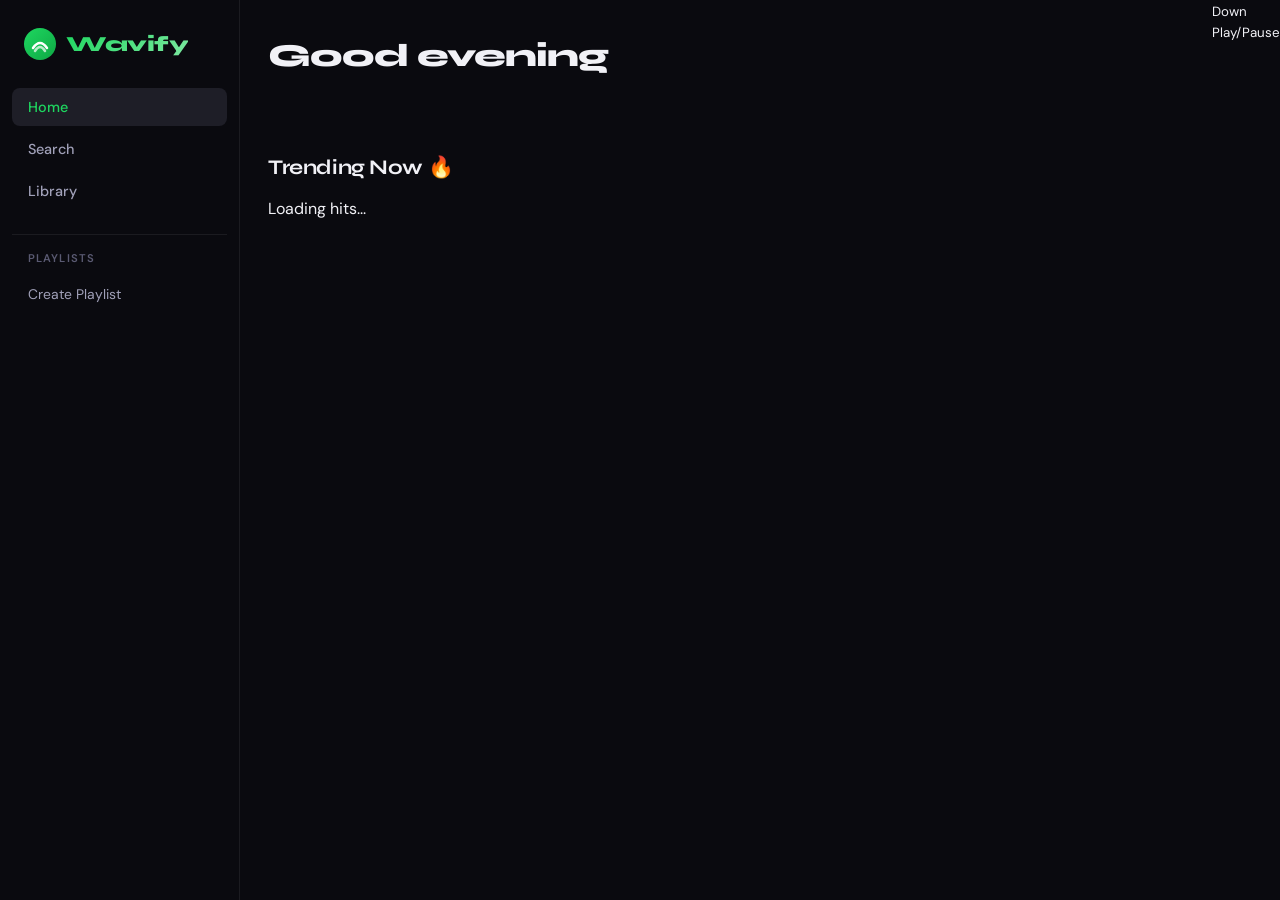
==== commit 0750175b: "Update index.html" ====
--- a/index.html
+++ b/index.html
@@ -6,85 +6,112 @@
   <title>Wavify – Music for You</title>
   <link rel="preconnect" href="https://fonts.googleapis.com" />
   <link rel="preconnect" href="https://fonts.gstatic.com" crossorigin />
-  <link href="https://fonts.googleapis.com/css2?family=Syne:wght@700;800&family=DM+Sans:wght@400;500;700&display=swap" rel="stylesheet" />
+  <link href="https://fonts.googleapis.com/css2?family=Syne:wght@400;500;600;700;800&family=DM+Sans:ital,opsz,wght@0,9..40,300;0,9..40,400;0,9..40,500;1,9..40,300&display=swap" rel="stylesheet" />
   <link rel="stylesheet" href="style.css" />
-  <style>
-    /* Chota sa fix taaki layout break na ho */
-    .hidden { display: none !important; }
-    #ytContainer { position: absolute; top: -1000px; left: -1000px; }
-  </style>
 </head>
 <body>
 
   <div id="app">
     <aside id="sidebar">
       <div class="sidebar-logo">
+        <svg class="logo-icon" viewBox="0 0 32 32" fill="none">
+          <circle cx="16" cy="16" r="16" fill="url(#lg1)"/>
+          <path d="M9 20 Q16 10 23 20" stroke="#fff" stroke-width="2.5" stroke-linecap="round" fill="none"/>
+          <path d="M11 23 Q16 15 21 23" stroke="#fff" stroke-width="2.5" stroke-linecap="round" fill="none" opacity=".7"/>
+          <defs><linearGradient id="lg1" x1="0" y1="0" x2="32" y2="32" gradientUnits="userSpaceOnUse">
+            <stop stop-color="#1ed760"/><stop offset="1" stop-color="#0ea844"/>
+          </linearGradient></defs>
+        </svg>
         <span class="logo-text">Wavify</span>
       </div>
+
       <nav class="sidebar-nav">
         <button class="nav-btn active" data-page="home">Home</button>
         <button class="nav-btn" data-page="search">Search</button>
         <button class="nav-btn" data-page="library">Library</button>
       </nav>
+
+      <div class="sidebar-section">
+        <p class="sidebar-label">Playlists</p>
+        <button class="create-playlist-btn" id="createPlaylistBtn">Create Playlist</button>
+        <div id="playlistList" class="playlist-list"></div>
+      </div>
     </aside>
 
     <main id="main">
-      
       <section class="page active" id="page-home">
         <header class="page-header">
-          <h1 id="greeting">Good Evening</h1>
+          <h1 class="greeting" id="greeting">Good evening</h1>
         </header>
 
+        <div class="quick-picks" id="quickPicks"></div>
+
         <section class="section">
-          <h2>Trending Now 🔥</h2>
+          <div class="section-header">
+            <h2>Trending Now 🔥</h2>
+          </div>
           <div class="cards-row" id="trendingRow">
-            <p style="padding: 20px; color: #5a5a72;">Loading music...</p>
+             <p>Loading hits...</p>
           </div>
+        </section>
+
+        <section class="section" id="recommendedSection" style="display:none">
+          <h2>Based on your search ✨</h2>
+          <div class="cards-row" id="recommendedRow"></div>
         </section>
       </section>
 
       <section class="page" id="page-search">
         <div class="search-container">
           <div class="search-box">
-            <input type="text" id="searchInput" placeholder="Search songs or artists..." autocomplete="off" />
+            <input type="text" id="searchInput" placeholder="Search songs..." autocomplete="off" />
           </div>
         </div>
-
-        <div id="searchDefault">
-          <p class="search-hint">Find your favorite music</p>
-        </div>
-
         <div id="searchResults" style="display:none">
+          <p class="results-label" id="resultsLabel"></p>
           <div class="results-list" id="resultsList"></div>
         </div>
       </section>
 
       <section class="page" id="page-library">
-        <h1>Your Library</h1>
-        <p style="color: #a0a0b8; margin-top: 20px;">Saved songs will appear here.</p>
+        <header class="page-header">
+          <h1>Your Library</h1>
+          <div class="lib-tabs">
+            <button class="lib-tab active" data-tab="liked">Liked</button>
+            <button class="lib-tab" data-tab="playlists">Playlists</button>
+          </div>
+        </header>
+        <div class="tab-content active" id="tab-liked">
+           <div id="likedList"></div>
+        </div>
       </section>
-
     </main>
 
     <div id="miniPlayer" class="hidden">
-      <div class="mini-thumb-wrap">
-        <img id="miniThumb" src="" alt="" />
-      </div>
+      <div class="mini-thumb-wrap"><img id="miniThumb" src="" /></div>
       <div class="mini-info">
-        <p class="mini-title" id="miniTitle">Song Title</p>
+        <p id="miniTitle" class="mini-title"></p>
+        <p id="miniArtist" class="mini-artist"></p>
       </div>
       <div class="mini-controls">
-        <button class="ctrl-btn" id="miniPlay">Play/Pause</button>
-      </div>
-      <div class="mini-progress">
-        <div class="mini-progress-bar" id="miniProgressBar"></div>
+        <button id="miniPlay" class="play-btn">Play</button>
       </div>
     </div>
 
-    <div id="ytContainer">
+    <div id="fullPlayer" class="hidden">
+      <div class="player-bg" id="playerBg"></div>
+      <div class="player-inner">
+        <button id="playerDown">Down</button>
+        <div class="player-art-wrap"><img id="playerThumb" class="player-art" /></div>
+        <h2 id="playerTitle"></h2>
+        <p id="playerArtist"></p>
+        <button id="mainPlayBtn">Play/Pause</button>
+      </div>
+    </div>
+
+    <div id="ytContainer" style="position:absolute; top:-999px;">
       <div id="ytPlayer"></div>
     </div>
-
   </div>
 
   <script src="https://www.youtube.com/iframe_api"></script>
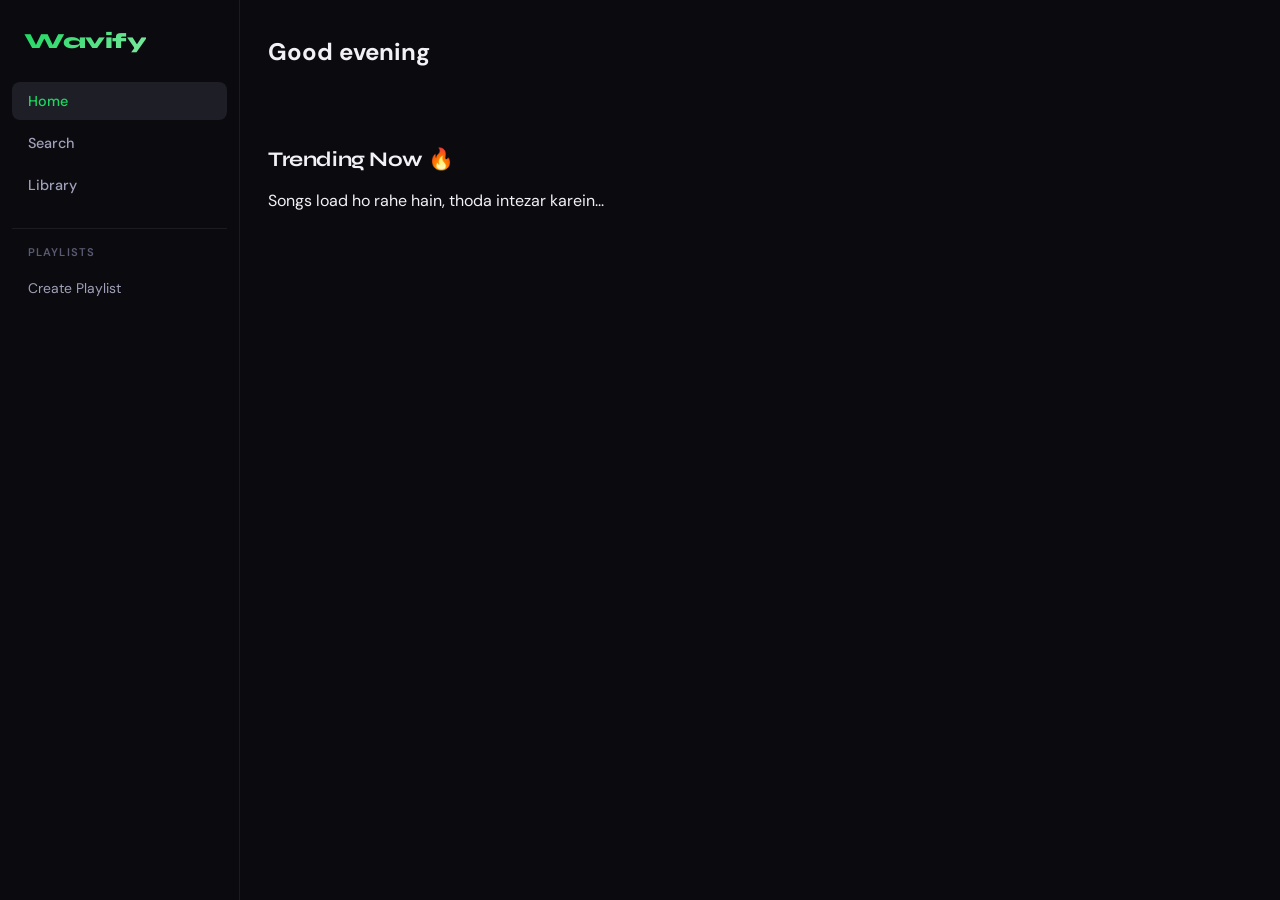
==== commit e0b4ad59: "Update index.html" ====
--- a/index.html
+++ b/index.html
@@ -14,23 +14,13 @@
   <div id="app">
     <aside id="sidebar">
       <div class="sidebar-logo">
-        <svg class="logo-icon" viewBox="0 0 32 32" fill="none">
-          <circle cx="16" cy="16" r="16" fill="url(#lg1)"/>
-          <path d="M9 20 Q16 10 23 20" stroke="#fff" stroke-width="2.5" stroke-linecap="round" fill="none"/>
-          <path d="M11 23 Q16 15 21 23" stroke="#fff" stroke-width="2.5" stroke-linecap="round" fill="none" opacity=".7"/>
-          <defs><linearGradient id="lg1" x1="0" y1="0" x2="32" y2="32" gradientUnits="userSpaceOnUse">
-            <stop stop-color="#1ed760"/><stop offset="1" stop-color="#0ea844"/>
-          </linearGradient></defs>
-        </svg>
         <span class="logo-text">Wavify</span>
       </div>
-
       <nav class="sidebar-nav">
         <button class="nav-btn active" data-page="home">Home</button>
         <button class="nav-btn" data-page="search">Search</button>
         <button class="nav-btn" data-page="library">Library</button>
       </nav>
-
       <div class="sidebar-section">
         <p class="sidebar-label">Playlists</p>
         <button class="create-playlist-btn" id="createPlaylistBtn">Create Playlist</button>
@@ -41,72 +31,39 @@
     <main id="main">
       <section class="page active" id="page-home">
         <header class="page-header">
-          <h1 class="greeting" id="greeting">Good evening</h1>
+          <h1 id="greeting">Good evening</h1>
         </header>
-
         <div class="quick-picks" id="quickPicks"></div>
-
         <section class="section">
-          <div class="section-header">
-            <h2>Trending Now 🔥</h2>
-          </div>
+          <h2>Trending Now 🔥</h2>
           <div class="cards-row" id="trendingRow">
-             <p>Loading hits...</p>
+             <p id="loadingMsg">Songs load ho rahe hain, thoda intezar karein...</p>
           </div>
         </section>
-
         <section class="section" id="recommendedSection" style="display:none">
-          <h2>Based on your search ✨</h2>
+          <h2>Recommended ✨</h2>
           <div class="cards-row" id="recommendedRow"></div>
         </section>
       </section>
 
       <section class="page" id="page-search">
         <div class="search-container">
-          <div class="search-box">
-            <input type="text" id="searchInput" placeholder="Search songs..." autocomplete="off" />
-          </div>
+          <input type="text" id="searchInput" placeholder="Gaane search karein..." />
         </div>
         <div id="searchResults" style="display:none">
-          <p class="results-label" id="resultsLabel"></p>
+          <p id="resultsLabel"></p>
           <div class="results-list" id="resultsList"></div>
-        </div>
-      </section>
-
-      <section class="page" id="page-library">
-        <header class="page-header">
-          <h1>Your Library</h1>
-          <div class="lib-tabs">
-            <button class="lib-tab active" data-tab="liked">Liked</button>
-            <button class="lib-tab" data-tab="playlists">Playlists</button>
-          </div>
-        </header>
-        <div class="tab-content active" id="tab-liked">
-           <div id="likedList"></div>
         </div>
       </section>
     </main>
 
     <div id="miniPlayer" class="hidden">
-      <div class="mini-thumb-wrap"><img id="miniThumb" src="" /></div>
+      <img id="miniThumb" src="" style="width:40px; height:40px; border-radius:4px;">
       <div class="mini-info">
-        <p id="miniTitle" class="mini-title"></p>
+        <p id="miniTitle" class="mini-title" style="font-weight:bold;"></p>
         <p id="miniArtist" class="mini-artist"></p>
       </div>
-      <div class="mini-controls">
-        <button id="miniPlay" class="play-btn">Play</button>
-      </div>
-    </div>
-
-    <div id="fullPlayer" class="hidden">
-      <div class="player-bg" id="playerBg"></div>
-      <div class="player-inner">
-        <button id="playerDown">Down</button>
-        <div class="player-art-wrap"><img id="playerThumb" class="player-art" /></div>
-        <h2 id="playerTitle"></h2>
-        <p id="playerArtist"></p>
-        <button id="mainPlayBtn">Play/Pause</button>
-      </div>
+      <button id="miniPlay">Play/Pause</button>
     </div>
 
     <div id="ytContainer" style="position:absolute; top:-999px;">
@@ -114,7 +71,6 @@
     </div>
   </div>
 
-  <script src="https://www.youtube.com/iframe_api"></script>
   <script src="script.js"></script>
 </body>
 </html>
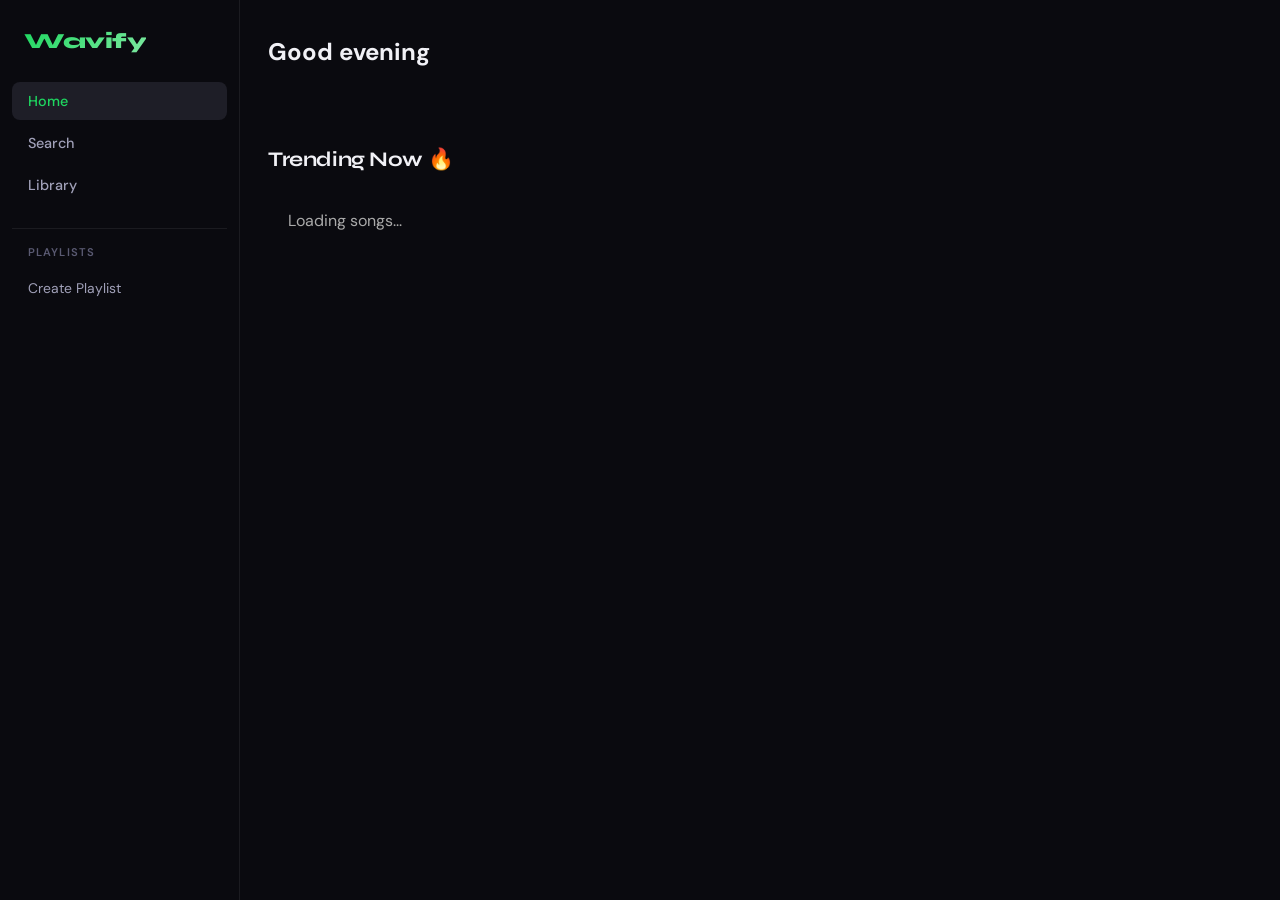
==== commit b28d4361: "Update index.html" ====
--- a/index.html
+++ b/index.html
@@ -1,3 +1,4 @@
+
 <!DOCTYPE html>
 <html lang="en">
 <head>
@@ -8,6 +9,11 @@
   <link rel="preconnect" href="https://fonts.gstatic.com" crossorigin />
   <link href="https://fonts.googleapis.com/css2?family=Syne:wght@400;500;600;700;800&family=DM+Sans:ital,opsz,wght@0,9..40,300;0,9..40,400;0,9..40,500;1,9..40,300&display=swap" rel="stylesheet" />
   <link rel="stylesheet" href="style.css" />
+  <style>
+    /* Taaki load hote hi screen khali na dikhe */
+    #ytContainer { position: absolute; top: -1000px; left: -1000px; visibility: hidden; }
+    .hidden { display: none !important; }
+  </style>
 </head>
 <body>
 
@@ -21,6 +27,7 @@
         <button class="nav-btn" data-page="search">Search</button>
         <button class="nav-btn" data-page="library">Library</button>
       </nav>
+
       <div class="sidebar-section">
         <p class="sidebar-label">Playlists</p>
         <button class="create-playlist-btn" id="createPlaylistBtn">Create Playlist</button>
@@ -33,13 +40,19 @@
         <header class="page-header">
           <h1 id="greeting">Good evening</h1>
         </header>
-        <div class="quick-picks" id="quickPicks"></div>
+
+        <div class="quick-picks" id="quickPicks">
+           </div>
+
         <section class="section">
-          <h2>Trending Now 🔥</h2>
+          <div class="section-header">
+            <h2>Trending Now 🔥</h2>
+          </div>
           <div class="cards-row" id="trendingRow">
-             <p id="loadingMsg">Songs load ho rahe hain, thoda intezar karein...</p>
+            <p style="padding:20px; color:#aaa;">Loading songs...</p>
           </div>
         </section>
+
         <section class="section" id="recommendedSection" style="display:none">
           <h2>Recommended ✨</h2>
           <div class="cards-row" id="recommendedRow"></div>
@@ -48,29 +61,44 @@
 
       <section class="page" id="page-search">
         <div class="search-container">
-          <input type="text" id="searchInput" placeholder="Gaane search karein..." />
+          <div class="search-box">
+            <input type="text" id="searchInput" placeholder="Search songs, artists..." autocomplete="off" />
+          </div>
         </div>
         <div id="searchResults" style="display:none">
-          <p id="resultsLabel"></p>
+          <p class="results-label" id="resultsLabel"></p>
           <div class="results-list" id="resultsList"></div>
         </div>
+      </section>
+
+      <section class="page" id="page-library">
+        <h1>Your Library</h1>
+        <div class="lib-tabs">
+          <button class="lib-tab active" data-tab="liked">Liked</button>
+        </div>
+        <div id="likedList" class="results-list"></div>
       </section>
     </main>
 
     <div id="miniPlayer" class="hidden">
-      <img id="miniThumb" src="" style="width:40px; height:40px; border-radius:4px;">
+      <div class="mini-thumb-wrap">
+        <img id="miniThumb" src="" alt="" />
+      </div>
       <div class="mini-info">
-        <p id="miniTitle" class="mini-title" style="font-weight:bold;"></p>
-        <p id="miniArtist" class="mini-artist"></p>
+        <p class="mini-title" id="miniTitle"></p>
+        <p class="mini-artist" id="miniArtist"></p>
       </div>
-      <button id="miniPlay">Play/Pause</button>
+      <div class="mini-controls">
+        <button class="ctrl-btn" id="miniPlay">Play/Pause</button>
+      </div>
     </div>
 
-    <div id="ytContainer" style="position:absolute; top:-999px;">
+    <div id="ytContainer">
       <div id="ytPlayer"></div>
     </div>
   </div>
 
+  <script src="https://www.youtube.com/iframe_api"></script>
   <script src="script.js"></script>
 </body>
 </html>
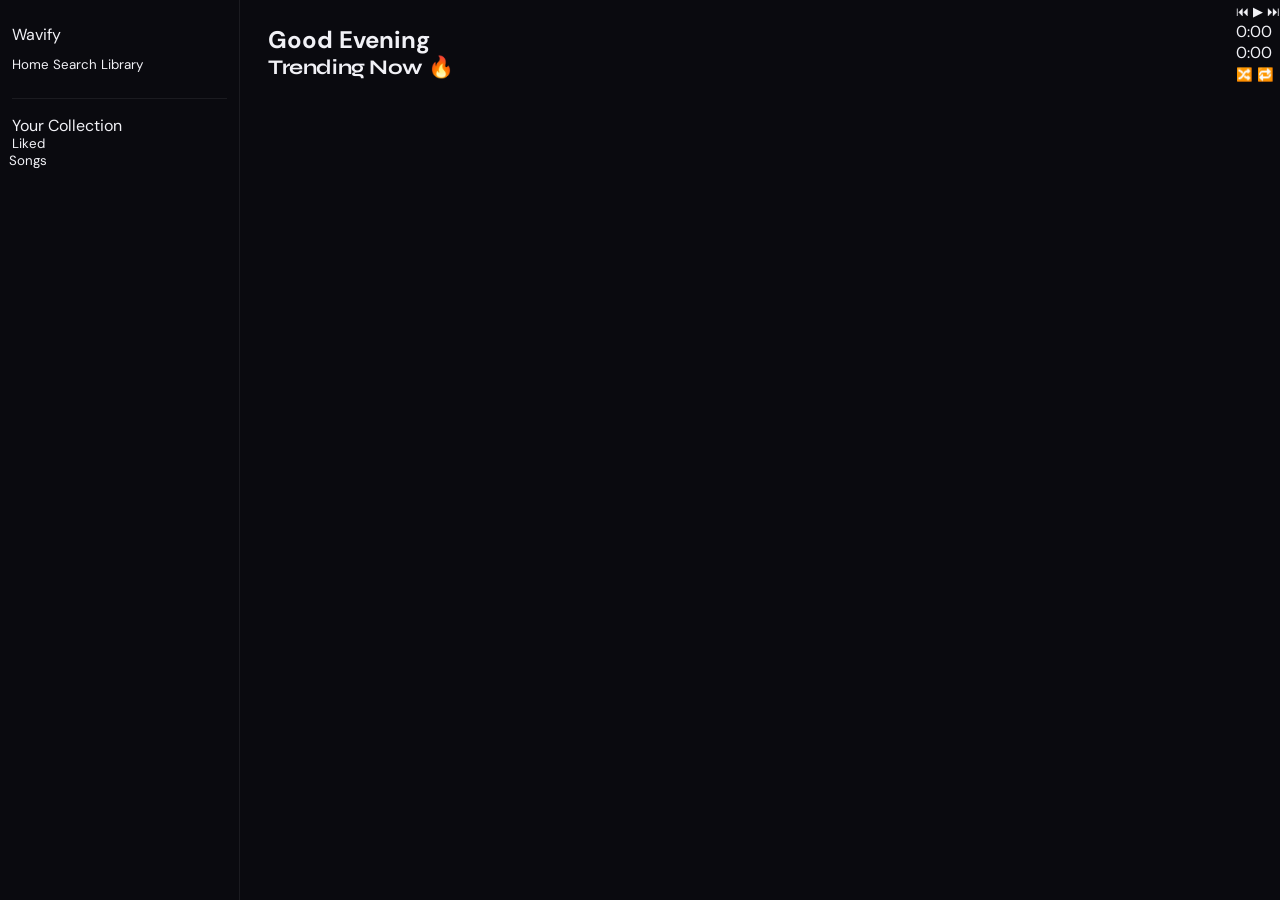
==== commit c21e62c4: "Update index.html" ====
--- a/index.html
+++ b/index.html
@@ -1,104 +1,83 @@
-
 <!DOCTYPE html>
 <html lang="en">
 <head>
-  <meta charset="UTF-8" />
-  <meta name="viewport" content="width=device-width, initial-scale=1.0" />
-  <title>Wavify – Music for You</title>
-  <link rel="preconnect" href="https://fonts.googleapis.com" />
-  <link rel="preconnect" href="https://fonts.gstatic.com" crossorigin />
-  <link href="https://fonts.googleapis.com/css2?family=Syne:wght@400;500;600;700;800&family=DM+Sans:ital,opsz,wght@0,9..40,300;0,9..40,400;0,9..40,500;1,9..40,300&display=swap" rel="stylesheet" />
-  <link rel="stylesheet" href="style.css" />
-  <style>
-    /* Taaki load hote hi screen khali na dikhe */
-    #ytContainer { position: absolute; top: -1000px; left: -1000px; visibility: hidden; }
-    .hidden { display: none !important; }
-  </style>
+    <meta charset="UTF-8">
+    <meta name="viewport" content="width=device-width, initial-scale=1.0">
+    <title>Wavify – Premium Music</title>
+    <link rel="stylesheet" href="style.css">
+    <link href="https://fonts.googleapis.com/css2?family=DM+Sans:wght@400;500;700&family=Syne:wght@700&display=swap" rel="stylesheet">
 </head>
 <body>
+    <div id="app">
+        <aside id="sidebar">
+            <div class="logo">Wavify</div>
+            <nav>
+                <button class="nav-item active" data-page="home">Home</button>
+                <button class="nav-item" data-page="search">Search</button>
+                <button class="nav-item" data-page="library">Library</button>
+            </nav>
+            <div class="sidebar-section">
+                <p class="section-title">Your Collection</p>
+                <button class="action-btn" id="likedSongsBtn">Liked Songs</button>
+            </div>
+        </aside>
 
-  <div id="app">
-    <aside id="sidebar">
-      <div class="sidebar-logo">
-        <span class="logo-text">Wavify</span>
-      </div>
-      <nav class="sidebar-nav">
-        <button class="nav-btn active" data-page="home">Home</button>
-        <button class="nav-btn" data-page="search">Search</button>
-        <button class="nav-btn" data-page="library">Library</button>
-      </nav>
+        <main id="main">
+            <section class="page active" id="page-home">
+                <header><h1>Good Evening</h1></header>
+                <div class="section">
+                    <h2>Trending Now 🔥</h2>
+                    <div class="cards-grid" id="trendingRow">
+                        </div>
+                </div>
+                <div class="section" id="recentSection" style="display:none">
+                    <h2>Recently Played</h2>
+                    <div class="cards-grid" id="recentRow"></div>
+                </div>
+            </section>
 
-      <div class="sidebar-section">
-        <p class="sidebar-label">Playlists</p>
-        <button class="create-playlist-btn" id="createPlaylistBtn">Create Playlist</button>
-        <div id="playlistList" class="playlist-list"></div>
-      </div>
-    </aside>
+            <section class="page" id="page-search">
+                <div class="search-bar-wrap">
+                    <input type="text" id="searchInput" placeholder="What do you want to listen to?" autocomplete="off">
+                </div>
+                <div id="searchResults" class="results-container">
+                    <div class="results-list" id="resultsList"></div>
+                </div>
+            </section>
+        </main>
 
-    <main id="main">
-      <section class="page active" id="page-home">
-        <header class="page-header">
-          <h1 id="greeting">Good evening</h1>
-        </header>
+        <div id="playerBar" class="player-bar hidden">
+            <div class="track-info" id="openFullPlayer">
+                <img id="playerThumb" src="" alt="">
+                <div class="text">
+                    <div id="playerTitle" class="title"></div>
+                    <div id="playerArtist" class="artist"></div>
+                </div>
+            </div>
+            <div class="player-controls">
+                <div class="btns">
+                    <button id="prevBtn" class="ctrl-icon secondary">⏮</button>
+                    <button id="playPauseBtn" class="play-trigger">▶</button>
+                    <button id="nextBtn" class="ctrl-icon secondary">⏭</button>
+                </div>
+                <div class="progress-container">
+                    <span id="currentTime">0:00</span>
+                    <div class="progress-bg" id="progressClickArea">
+                        <div class="progress-fill" id="progressFill"></div>
+                    </div>
+                    <span id="duration">0:00</span>
+                </div>
+            </div>
+            <div class="extra-controls">
+                <button id="shuffleBtn" class="ctrl-icon secondary">🔀</button>
+                <button id="repeatBtn" class="ctrl-icon secondary">🔁</button>
+            </div>
+        </div>
 
-        <div class="quick-picks" id="quickPicks">
-           </div>
-
-        <section class="section">
-          <div class="section-header">
-            <h2>Trending Now 🔥</h2>
-          </div>
-          <div class="cards-row" id="trendingRow">
-            <p style="padding:20px; color:#aaa;">Loading songs...</p>
-          </div>
-        </section>
-
-        <section class="section" id="recommendedSection" style="display:none">
-          <h2>Recommended ✨</h2>
-          <div class="cards-row" id="recommendedRow"></div>
-        </section>
-      </section>
-
-      <section class="page" id="page-search">
-        <div class="search-container">
-          <div class="search-box">
-            <input type="text" id="searchInput" placeholder="Search songs, artists..." autocomplete="off" />
-          </div>
-        </div>
-        <div id="searchResults" style="display:none">
-          <p class="results-label" id="resultsLabel"></p>
-          <div class="results-list" id="resultsList"></div>
-        </div>
-      </section>
-
-      <section class="page" id="page-library">
-        <h1>Your Library</h1>
-        <div class="lib-tabs">
-          <button class="lib-tab active" data-tab="liked">Liked</button>
-        </div>
-        <div id="likedList" class="results-list"></div>
-      </section>
-    </main>
-
-    <div id="miniPlayer" class="hidden">
-      <div class="mini-thumb-wrap">
-        <img id="miniThumb" src="" alt="" />
-      </div>
-      <div class="mini-info">
-        <p class="mini-title" id="miniTitle"></p>
-        <p class="mini-artist" id="miniArtist"></p>
-      </div>
-      <div class="mini-controls">
-        <button class="ctrl-btn" id="miniPlay">Play/Pause</button>
-      </div>
+        <div id="ytWrapper" style="display:none"><div id="ytIframe"></div></div>
     </div>
 
-    <div id="ytContainer">
-      <div id="ytPlayer"></div>
-    </div>
-  </div>
-
-  <script src="https://www.youtube.com/iframe_api"></script>
-  <script src="script.js"></script>
+    <script src="https://www.youtube.com/iframe_api"></script>
+    <script src="script.js"></script>
 </body>
 </html>
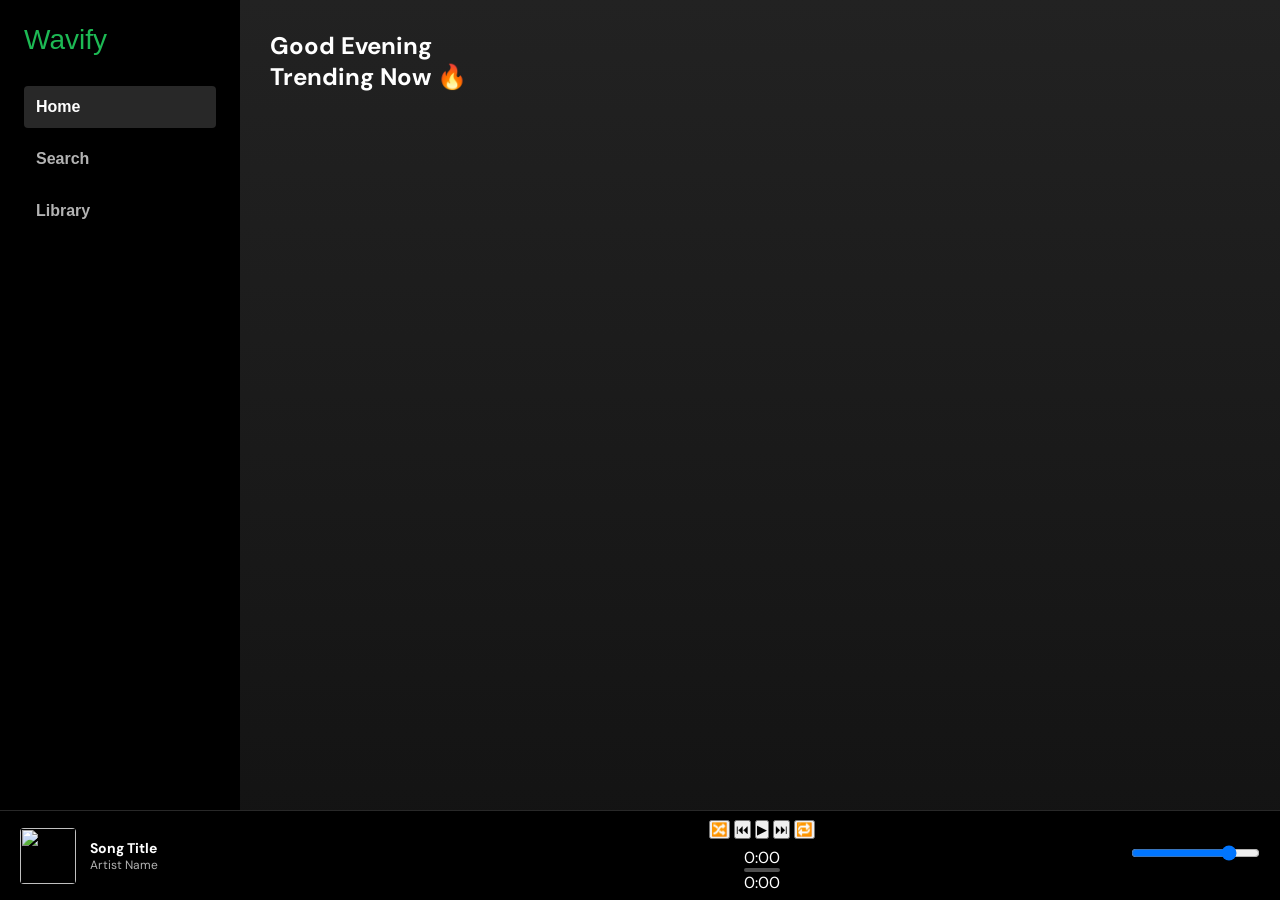
==== commit 2e6473e1: "Update index.html" ====
--- a/index.html
+++ b/index.html
@@ -3,9 +3,9 @@
 <head>
     <meta charset="UTF-8">
     <meta name="viewport" content="width=device-width, initial-scale=1.0">
-    <title>Wavify – Premium Music</title>
+    <title>Wavify – Music Streaming</title>
     <link rel="stylesheet" href="style.css">
-    <link href="https://fonts.googleapis.com/css2?family=DM+Sans:wght@400;500;700&family=Syne:wght@700&display=swap" rel="stylesheet">
+    <link href="https://fonts.googleapis.com/css2?family=DM+Sans:wght@400;500;700&display=swap" rel="stylesheet">
 </head>
 <body>
     <div id="app">
@@ -16,61 +16,57 @@
                 <button class="nav-item" data-page="search">Search</button>
                 <button class="nav-item" data-page="library">Library</button>
             </nav>
-            <div class="sidebar-section">
-                <p class="section-title">Your Collection</p>
-                <button class="action-btn" id="likedSongsBtn">Liked Songs</button>
-            </div>
         </aside>
 
         <main id="main">
             <section class="page active" id="page-home">
-                <header><h1>Good Evening</h1></header>
+                <h1>Good Evening</h1>
                 <div class="section">
                     <h2>Trending Now 🔥</h2>
                     <div class="cards-grid" id="trendingRow">
-                        </div>
-                </div>
-                <div class="section" id="recentSection" style="display:none">
-                    <h2>Recently Played</h2>
-                    <div class="cards-grid" id="recentRow"></div>
+                        <div class="shimmer"></div><div class="shimmer"></div>
+                    </div>
                 </div>
             </section>
 
             <section class="page" id="page-search">
                 <div class="search-bar-wrap">
-                    <input type="text" id="searchInput" placeholder="What do you want to listen to?" autocomplete="off">
+                    <input type="text" id="searchInput" placeholder="Search songs or artists..." autocomplete="off">
                 </div>
                 <div id="searchResults" class="results-container">
                     <div class="results-list" id="resultsList"></div>
+                    <p id="noResults" class="hidden">No results found.</p>
                 </div>
             </section>
         </main>
 
         <div id="playerBar" class="player-bar hidden">
-            <div class="track-info" id="openFullPlayer">
+            <div class="track-info">
                 <img id="playerThumb" src="" alt="">
                 <div class="text">
-                    <div id="playerTitle" class="title"></div>
-                    <div id="playerArtist" class="artist"></div>
+                    <div id="playerTitle" class="title">Song Title</div>
+                    <div id="playerArtist" class="artist">Artist Name</div>
                 </div>
             </div>
+
             <div class="player-controls">
-                <div class="btns">
-                    <button id="prevBtn" class="ctrl-icon secondary">⏮</button>
-                    <button id="playPauseBtn" class="play-trigger">▶</button>
-                    <button id="nextBtn" class="ctrl-icon secondary">⏭</button>
+                <div class="control-btns">
+                    <button id="shuffleBtn" class="sub-btn">🔀</button>
+                    <button id="prevBtn" class="sub-btn">⏮</button>
+                    <button id="playPauseBtn" class="main-play">▶</button>
+                    <button id="nextBtn" class="sub-btn">⏭</button>
+                    <button id="repeatBtn" class="sub-btn">🔁</button>
                 </div>
-                <div class="progress-container">
+                <div class="progress-area">
                     <span id="currentTime">0:00</span>
-                    <div class="progress-bg" id="progressClickArea">
+                    <div class="progress-bg" id="progressContainer">
                         <div class="progress-fill" id="progressFill"></div>
                     </div>
                     <span id="duration">0:00</span>
                 </div>
             </div>
-            <div class="extra-controls">
-                <button id="shuffleBtn" class="ctrl-icon secondary">🔀</button>
-                <button id="repeatBtn" class="ctrl-icon secondary">🔁</button>
+            <div class="volume-control">
+                <input type="range" id="volumeSlider" min="0" max="100" value="80">
             </div>
         </div>
 
--- a/style.css
+++ b/style.css
@@ -1,768 +1,54 @@
-/* ═══════════════════════════════════════════
-   WAVIFY – Dark Spotify-style Music App CSS
-   ═══════════════════════════════════════════ */
-
-/* ── Reset & Base ── */
-*, *::before, *::after { box-sizing: border-box; margin: 0; padding: 0; }
-
 :root {
-  --bg:          #0a0a0f;
-  --bg2:         #111118;
-  --bg3:         #18181f;
-  --surface:     #1e1e27;
-  --surface2:    #252530;
-  --border:      rgba(255,255,255,.07);
-  --accent:      #1ed760;
-  --accent2:     #17b84f;
-  --accent-glow: rgba(30,215,96,.25);
-  --text:        #f1f1f6;
-  --text2:       #a0a0b8;
-  --text3:       #5a5a72;
-  --red:         #ff4d4d;
-  --radius:      14px;
-  --radius-sm:   8px;
-  --radius-lg:   20px;
-  --shadow:      0 8px 32px rgba(0,0,0,.5);
-  --player-h:    72px;
-  --nav-h:       64px;
-  --sidebar-w:   240px;
-  --font:        'DM Sans', sans-serif;
-  --font-display:'Syne', sans-serif;
-  --trans:       .2s cubic-bezier(.4,0,.2,1);
+    --bg-base: #000000;
+    --bg-surface: #121212;
+    --bg-card: #181818;
+    --accent: #1DB954;
+    --text-main: #FFFFFF;
+    --text-dim: #b3b3b3;
 }
 
-html { font-size: 16px; scroll-behavior: smooth; }
+* { margin: 0; padding: 0; box-sizing: border-box; }
+body { font-family: 'DM Sans', sans-serif; background: var(--bg-base); color: var(--text-main); overflow: hidden; }
 
-body {
-  font-family: var(--font);
-  background: var(--bg);
-  color: var(--text);
-  min-height: 100vh;
-  overflow-x: hidden;
-  -webkit-font-smoothing: antialiased;
+#app { display: grid; grid-template-columns: 240px 1fr; height: 100vh; }
+
+#sidebar { background: var(--bg-base); padding: 24px; display: flex; flex-direction: column; gap: 30px; }
+.logo { font-family: 'Syne', sans-serif; font-size: 28px; color: var(--accent); }
+nav { display: flex; flex-direction: column; gap: 10px; }
+.nav-item { background: none; border: none; color: var(--text-dim); font-size: 16px; font-weight: 700; text-align: left; padding: 12px; cursor: pointer; border-radius: 4px; transition: 0.3s; }
+.nav-item.active, .nav-item:hover { color: #fff; background: #282828; }
+
+#main { background: linear-gradient(to bottom, #222, var(--bg-surface)); overflow-y: auto; padding: 30px; padding-bottom: 120px; }
+.page { display: none; }
+.page.active { display: block; animation: fadeIn 0.5s ease; }
+
+.cards-grid { display: grid; grid-template-columns: repeat(auto-fill, minmax(180px, 1fr)); gap: 24px; margin-top: 20px; }
+.song-card { background: var(--bg-card); padding: 16px; border-radius: 8px; transition: 0.3s; cursor: pointer; }
+.song-card:hover { background: #282828; transform: translateY(-5px); }
+.song-card img { width: 100%; aspect-ratio: 1; border-radius: 6px; object-fit: cover; margin-bottom: 12px; }
+.song-card h3 { font-size: 16px; margin-bottom: 4px; overflow: hidden; text-overflow: ellipsis; white-space: nowrap; }
+.song-card p { color: var(--text-dim); font-size: 14px; }
+
+.player-bar { position: fixed; bottom: 0; width: 100%; height: 90px; background: #000; border-top: 1px solid #282828; display: flex; align-items: center; justify-content: space-between; padding: 0 20px; z-index: 1000; }
+.track-info { display: flex; align-items: center; gap: 14px; width: 30%; }
+.track-info img { width: 56px; height: 56px; border-radius: 4px; }
+.track-info .title { font-weight: 700; font-size: 14px; }
+.track-info .artist { font-size: 12px; color: var(--text-dim); }
+
+.player-controls { display: flex; flex-direction: column; align-items: center; width: 40%; gap: 8px; }
+.play-trigger { background: #fff; border: none; width: 35px; height: 35px; border-radius: 50%; font-size: 18px; cursor: pointer; transition: 0.2s; }
+.play-trigger:hover { transform: scale(1.1); }
+.progress-container { display: flex; align-items: center; gap: 10px; width: 100%; font-size: 11px; color: var(--text-dim); }
+.progress-bg { flex: 1; height: 4px; background: #4f4f4f; border-radius: 2px; cursor: pointer; position: relative; }
+.progress-fill { height: 100%; background: var(--accent); width: 0%; border-radius: 2px; }
+
+/* Mobile Optimization */
+@media (max-width: 768px) {
+    #app { grid-template-columns: 1fr; }
+    #sidebar { display: none; }
+    .player-bar { height: 70px; padding: 0 10px; }
+    .track-info { width: 60%; }
+    .extra-controls { display: none; }
 }
 
-button { cursor: pointer; border: none; background: none; font-family: inherit; color: inherit; }
-input  { font-family: inherit; color: inherit; border: none; outline: none; }
-img    { display: block; }
-a      { color: inherit; text-decoration: none; }
-
-/* ── Scrollbar ── */
-::-webkit-scrollbar { width: 4px; }
-::-webkit-scrollbar-track { background: transparent; }
-::-webkit-scrollbar-thumb { background: var(--surface2); border-radius: 99px; }
-
-/* ══════════════════════════════════════
-   APP LAYOUT
-══════════════════════════════════════ */
-#app {
-  display: flex;
-  height: 100vh;
-  position: relative;
-  overflow: hidden;
-}
-
-/* ── Sidebar ── */
-#sidebar {
-  width: var(--sidebar-w);
-  background: var(--bg);
-  border-right: 1px solid var(--border);
-  display: flex;
-  flex-direction: column;
-  padding: 24px 12px;
-  gap: 8px;
-  flex-shrink: 0;
-  z-index: 10;
-  overflow-y: auto;
-}
-
-.sidebar-logo {
-  display: flex;
-  align-items: center;
-  gap: 10px;
-  padding: 4px 12px 20px;
-}
-.logo-icon { width: 32px; height: 32px; }
-.logo-text {
-  font-family: var(--font-display);
-  font-weight: 800;
-  font-size: 1.35rem;
-  letter-spacing: -.02em;
-  background: linear-gradient(135deg, var(--accent), #7de8a0);
-  -webkit-background-clip: text;
-  -webkit-text-fill-color: transparent;
-}
-
-.sidebar-nav { display: flex; flex-direction: column; gap: 4px; }
-
-.nav-btn {
-  display: flex;
-  align-items: center;
-  gap: 14px;
-  padding: 10px 16px;
-  border-radius: var(--radius-sm);
-  font-size: .9rem;
-  font-weight: 500;
-  color: var(--text2);
-  transition: all var(--trans);
-  text-align: left;
-}
-.nav-btn svg { width: 20px; height: 20px; stroke: currentColor; fill: none; stroke-width: 2; stroke-linecap: round; stroke-linejoin: round; flex-shrink: 0; }
-.nav-btn:hover  { background: var(--surface); color: var(--text); }
-.nav-btn.active { background: var(--surface); color: var(--accent); }
-.nav-btn.active svg { stroke: var(--accent); }
-
-.sidebar-section { margin-top: 16px; padding-top: 16px; border-top: 1px solid var(--border); }
-.sidebar-label    { font-size: .7rem; font-weight: 600; letter-spacing: .1em; text-transform: uppercase; color: var(--text3); padding: 0 16px 10px; }
-
-.create-playlist-btn {
-  display: flex;
-  align-items: center;
-  gap: 10px;
-  padding: 10px 16px;
-  width: 100%;
-  border-radius: var(--radius-sm);
-  font-size: .87rem;
-  color: var(--text2);
-  transition: all var(--trans);
-}
-.create-playlist-btn svg { width: 18px; height: 18px; stroke: currentColor; fill: none; stroke-width: 2; }
-.create-playlist-btn:hover { background: var(--surface); color: var(--text); }
-
-.playlist-list { display: flex; flex-direction: column; gap: 2px; margin-top: 4px; }
-.playlist-item-btn {
-  display: block;
-  width: 100%;
-  text-align: left;
-  padding: 8px 16px;
-  border-radius: var(--radius-sm);
-  font-size: .85rem;
-  color: var(--text2);
-  transition: all var(--trans);
-  white-space: nowrap;
-  overflow: hidden;
-  text-overflow: ellipsis;
-}
-.playlist-item-btn:hover { background: var(--surface); color: var(--text); }
-
-.sidebar-bottom { margin-top: auto; padding-top: 16px; border-top: 1px solid var(--border); }
-.liked-btn {
-  display: flex;
-  align-items: center;
-  gap: 12px;
-  padding: 10px 16px;
-  width: 100%;
-  border-radius: var(--radius-sm);
-  font-size: .87rem;
-  color: var(--text2);
-  transition: all var(--trans);
-}
-.liked-btn svg { width: 18px; height: 18px; flex-shrink: 0; }
-.liked-btn:hover { background: var(--surface); color: var(--text); }
-
-/* ── Main ── */
-#main {
-  flex: 1;
-  overflow-y: auto;
-  overflow-x: hidden;
-  padding-bottom: calc(var(--player-h) + 16px);
-  position: relative;
-}
-
-/* ── Pages ── */
-.page {
-  display: none;
-  padding: 24px 28px 0;
-  animation: fadeIn .3s ease;
-  min-height: 100%;
-}
-.page.active { display: block; }
-
-@keyframes fadeIn { from { opacity: 0; transform: translateY(8px); } to { opacity: 1; transform: translateY(0); } }
-
-/* ── Page Header ── */
-.page-header {
-  display: flex;
-  align-items: center;
-  justify-content: space-between;
-  margin-bottom: 28px;
-  position: sticky;
-  top: 0;
-  background: linear-gradient(to bottom, var(--bg) 60%, transparent);
-  padding: 12px 0 16px;
-  z-index: 5;
-}
-.greeting {
-  font-family: var(--font-display);
-  font-size: 2rem;
-  font-weight: 800;
-  letter-spacing: -.03em;
-}
-
-.icon-btn {
-  width: 36px; height: 36px;
-  border-radius: 50%;
-  background: var(--surface);
-  display: flex; align-items: center; justify-content: center;
-  transition: all var(--trans);
-}
-.icon-btn svg { width: 18px; height: 18px; stroke: var(--text2); fill: none; stroke-width: 2; }
-.icon-btn:hover { background: var(--surface2); }
-
-/* ═══════════════════════════════════════════
-   HOME PAGE
-═══════════════════════════════════════════ */
-
-/* Quick Picks */
-.quick-picks {
-  display: grid;
-  grid-template-columns: repeat(2, 1fr);
-  gap: 8px;
-  margin-bottom: 36px;
-}
-.quick-card {
-  background: var(--surface);
-  border-radius: var(--radius-sm);
-  display: flex;
-  align-items: center;
-  gap: 12px;
-  overflow: hidden;
-  cursor: pointer;
-  transition: all var(--trans);
-  position: relative;
-}
-.quick-card:hover { background: var(--surface2); transform: scale(1.01); }
-.quick-card:hover .quick-play { opacity: 1; transform: scale(1); }
-.quick-card img {
-  width: 56px; height: 56px;
-  object-fit: cover;
-  border-radius: 4px;
-  flex-shrink: 0;
-}
-.quick-card-title {
-  font-size: .85rem;
-  font-weight: 600;
-  overflow: hidden;
-  text-overflow: ellipsis;
-  white-space: nowrap;
-  flex: 1;
-  padding-right: 8px;
-}
-.quick-play {
-  position: absolute;
-  right: 12px;
-  width: 32px; height: 32px;
-  border-radius: 50%;
-  background: var(--accent);
-  display: flex; align-items: center; justify-content: center;
-  opacity: 0;
-  transform: scale(.85);
-  transition: all var(--trans);
-  box-shadow: 0 4px 16px var(--accent-glow);
-}
-.quick-play svg { width: 14px; height: 14px; fill: #000; }
-
-/* Sections */
-.section { margin-bottom: 40px; }
-.section-header {
-  display: flex;
-  align-items: center;
-  justify-content: space-between;
-  margin-bottom: 18px;
-}
-.section h2 {
-  font-family: var(--font-display);
-  font-size: 1.3rem;
-  font-weight: 700;
-  letter-spacing: -.02em;
-  margin-bottom: 18px;
-}
-.section-header h2 { margin-bottom: 0; }
-.see-all {
-  font-size: .8rem;
-  font-weight: 600;
-  color: var(--text2);
-  letter-spacing: .04em;
-  text-transform: uppercase;
-  transition: color var(--trans);
-}
-.see-all:hover { color: var(--accent); }
-
-/* Cards Row */
-.cards-row {
-  display: flex;
-  gap: 16px;
-  overflow-x: auto;
-  padding-bottom: 8px;
-  scroll-snap-type: x mandatory;
-  -ms-overflow-style: none;
-  scrollbar-width: none;
-}
-.cards-row::-webkit-scrollbar { display: none; }
-
-/* Song Card */
-.song-card {
-  flex-shrink: 0;
-  width: 160px;
-  cursor: pointer;
-  scroll-snap-align: start;
-  transition: all var(--trans);
-  position: relative;
-}
-.song-card:hover { transform: translateY(-4px); }
-.song-card:hover .card-overlay { opacity: 1; }
-.song-card:hover .card-play { transform: translateY(0) scale(1); opacity: 1; }
-
-.card-thumb-wrap {
-  width: 160px; height: 160px;
-  border-radius: var(--radius);
-  overflow: hidden;
-  position: relative;
-  background: var(--surface);
-  margin-bottom: 12px;
-}
-.card-thumb-wrap img {
-  width: 100%; height: 100%;
-  object-fit: cover;
-  transition: transform .4s ease;
-}
-.song-card:hover .card-thumb-wrap img { transform: scale(1.05); }
-
-.card-overlay {
-  position: absolute;
-  inset: 0;
-  background: linear-gradient(to top, rgba(0,0,0,.6) 0%, transparent 60%);
-  opacity: 0;
-  transition: opacity var(--trans);
-}
-.card-play {
-  position: absolute;
-  bottom: 10px; right: 10px;
-  width: 40px; height: 40px;
-  border-radius: 50%;
-  background: var(--accent);
-  display: flex; align-items: center; justify-content: center;
-  transform: translateY(8px) scale(.9);
-  opacity: 0;
-  transition: all var(--trans);
-  box-shadow: 0 4px 20px var(--accent-glow);
-}
-.card-play svg { width: 16px; height: 16px; fill: #000; margin-left: 2px; }
-
-.card-title {
-  font-size: .85rem;
-  font-weight: 600;
-  white-space: nowrap;
-  overflow: hidden;
-  text-overflow: ellipsis;
-  margin-bottom: 4px;
-}
-.card-artist {
-  font-size: .75rem;
-  color: var(--text2);
-  white-space: nowrap;
-  overflow: hidden;
-  text-overflow: ellipsis;
-}
-
-/* Shimmer */
-.shimmer-card {
-  flex-shrink: 0;
-  width: 160px; height: 200px;
-  border-radius: var(--radius);
-  background: linear-gradient(90deg, var(--surface) 25%, var(--surface2) 50%, var(--surface) 75%);
-  background-size: 200% 100%;
-  animation: shimmer 1.6s infinite;
-}
-.shimmer-row {
-  height: 60px;
-  border-radius: var(--radius-sm);
-  background: linear-gradient(90deg, var(--surface) 25%, var(--surface2) 50%, var(--surface) 75%);
-  background-size: 200% 100%;
-  animation: shimmer 1.6s infinite;
-  margin-bottom: 8px;
-}
-
-@keyframes shimmer {
-  0%   { background-position: 200% 0; }
-  100% { background-position: -200% 0; }
-}
-
-/* Categories */
-.categories-grid {
-  display: grid;
-  grid-template-columns: repeat(3, 1fr);
-  gap: 12px;
-}
-.category-card {
-  border-radius: var(--radius);
-  padding: 18px 14px;
-  cursor: pointer;
-  position: relative;
-  overflow: hidden;
-  transition: all var(--trans);
-  min-height: 90px;
-  display: flex;
-  flex-direction: column;
-  justify-content: flex-end;
-}
-.category-card:hover { transform: scale(1.03); filter: brightness(1.1); }
-.category-card::before {
-  content: '';
-  position: absolute;
-  inset: 0;
-  background: inherit;
-  opacity: .7;
-}
-.category-emoji {
-  font-size: 2rem;
-  position: absolute;
-  top: 10px; right: 12px;
-  z-index: 1;
-  line-height: 1;
-}
-.category-name {
-  font-family: var(--font-display);
-  font-size: .9rem;
-  font-weight: 700;
-  position: relative;
-  z-index: 1;
-}
-
-/* ═══════════════════════════════════════════
-   SEARCH PAGE
-═══════════════════════════════════════════ */
-.search-container { position: relative; margin-bottom: 28px; }
-
-.search-box {
-  display: flex;
-  align-items: center;
-  gap: 12px;
-  background: var(--surface);
-  border-radius: 999px;
-  padding: 0 20px;
-  border: 1.5px solid transparent;
-  transition: all var(--trans);
-}
-.search-box:focus-within {
-  border-color: var(--accent);
-  background: var(--surface2);
-  box-shadow: 0 0 0 4px var(--accent-glow);
-}
-
-.search-icon { width: 18px; height: 18px; stroke: var(--text2); fill: none; stroke-width: 2; flex-shrink: 0; }
-#searchInput {
-  flex: 1;
-  background: none;
-  font-size: .95rem;
-  color: var(--text);
-  padding: 14px 0;
-}
-#searchInput::placeholder { color: var(--text3); }
-
-.clear-search {
-  width: 24px; height: 24px;
-  display: flex; align-items: center; justify-content: center;
-  border-radius: 50%;
-  background: var(--text3);
-  opacity: 0;
-  transition: all var(--trans);
-  flex-shrink: 0;
-}
-.clear-search.visible { opacity: 1; }
-.clear-search svg { width: 13px; height: 13px; stroke: var(--bg); fill: none; stroke-width: 2.5; }
-
-.search-suggestions {
-  position: absolute;
-  top: calc(100% + 8px);
-  left: 0; right: 0;
-  background: var(--surface2);
-  border-radius: var(--radius);
-  border: 1px solid var(--border);
-  overflow: hidden;
-  z-index: 20;
-  box-shadow: var(--shadow);
-  display: none;
-}
-.search-suggestions.visible { display: block; }
-.suggestion-item {
-  display: flex;
-  align-items: center;
-  gap: 12px;
-  padding: 12px 16px;
-  cursor: pointer;
-  transition: background var(--trans);
-  font-size: .9rem;
-}
-.suggestion-item:hover { background: var(--surface); }
-.suggestion-item svg { width: 16px; height: 16px; stroke: var(--text3); fill: none; flex-shrink: 0; }
-
-.search-hint {
-  font-family: var(--font-display);
-  font-size: 1.5rem;
-  font-weight: 700;
-  color: var(--text2);
-  margin-bottom: 24px;
-  letter-spacing: -.02em;
-}
-.browse-chips { display: flex; flex-wrap: wrap; gap: 10px; }
-.browse-chip {
-  padding: 10px 20px;
-  border-radius: 999px;
-  background: var(--surface);
-  font-size: .85rem;
-  font-weight: 500;
-  cursor: pointer;
-  transition: all var(--trans);
-  border: 1px solid var(--border);
-}
-.browse-chip:hover { background: var(--accent); color: #000; border-color: var(--accent); }
-
-.results-label {
-  font-size: .8rem;
-  font-weight: 600;
-  letter-spacing: .05em;
-  text-transform: uppercase;
-  color: var(--text3);
-  margin-bottom: 12px;
-}
-
-/* Results List */
-.results-list { display: flex; flex-direction: column; gap: 4px; }
-.result-item {
-  display: flex;
-  align-items: center;
-  gap: 14px;
-  padding: 10px 12px;
-  border-radius: var(--radius-sm);
-  cursor: pointer;
-  transition: all var(--trans);
-  position: relative;
-}
-.result-item:hover { background: var(--surface); }
-.result-item.active-track { background: var(--surface2); }
-.result-item.active-track .result-title { color: var(--accent); }
-
-.result-num {
-  font-size: .8rem;
-  color: var(--text3);
-  width: 20px;
-  text-align: center;
-  flex-shrink: 0;
-}
-.result-item.active-track .result-num { display: none; }
-.result-eq {
-  display: none;
-  width: 20px;
-  flex-shrink: 0;
-}
-.result-item.active-track .result-eq { display: flex; align-items: flex-end; gap: 2px; height: 16px; }
-.eq-bar {
-  width: 3px;
-  background: var(--accent);
-  border-radius: 1px;
-  animation: eqAnim 1s ease-in-out infinite;
-}
-.eq-bar:nth-child(1) { animation-delay: 0s;    height: 60%; }
-.eq-bar:nth-child(2) { animation-delay: .2s;   height: 100%; }
-.eq-bar:nth-child(3) { animation-delay: .1s;   height: 40%; }
-@keyframes eqAnim {
-  0%,100% { transform: scaleY(1); }
-  50%      { transform: scaleY(.4); }
-}
-
-.result-thumb {
-  width: 48px; height: 48px;
-  border-radius: var(--radius-sm);
-  object-fit: cover;
-  flex-shrink: 0;
-  background: var(--surface2);
-}
-.result-info { flex: 1; min-width: 0; }
-.result-title {
-  font-size: .9rem;
-  font-weight: 500;
-  white-space: nowrap;
-  overflow: hidden;
-  text-overflow: ellipsis;
-  margin-bottom: 2px;
-}
-.result-artist { font-size: .78rem; color: var(--text2); white-space: nowrap; overflow: hidden; text-overflow: ellipsis; }
-.result-duration { font-size: .78rem; color: var(--text3); flex-shrink: 0; }
-
-.result-actions {
-  display: flex;
-  gap: 4px;
-  opacity: 0;
-  transition: opacity var(--trans);
-}
-.result-item:hover .result-actions { opacity: 1; }
-.action-btn {
-  width: 32px; height: 32px;
-  border-radius: 50%;
-  display: flex; align-items: center; justify-content: center;
-  transition: all var(--trans);
-  background: none;
-}
-.action-btn svg { width: 16px; height: 16px; stroke: var(--text2); fill: none; stroke-width: 2; }
-.action-btn:hover { background: var(--surface2); }
-.action-btn.liked svg { stroke: var(--accent); fill: var(--accent); }
-
-/* ═══════════════════════════════════════════
-   LIBRARY PAGE
-═══════════════════════════════════════════ */
-.lib-tabs {
-  display: flex;
-  gap: 4px;
-  background: var(--surface);
-  padding: 4px;
-  border-radius: 999px;
-}
-.lib-tab {
-  padding: 7px 16px;
-  border-radius: 999px;
-  font-size: .83rem;
-  font-weight: 500;
-  color: var(--text2);
-  transition: all var(--trans);
-}
-.lib-tab.active { background: var(--text); color: var(--bg); }
-
-.tab-content { display: none; }
-.tab-content.active { display: block; }
-
-.empty-state {
-  display: flex;
-  flex-direction: column;
-  align-items: center;
-  justify-content: center;
-  gap: 16px;
-  padding: 60px 20px;
-  color: var(--text3);
-  text-align: center;
-}
-.empty-state svg { stroke: var(--text3); fill: none; stroke-width: 1.5; opacity: .5; }
-.empty-state p { font-size: .95rem; }
-
-.btn-primary {
-  background: var(--accent);
-  color: #000;
-  font-weight: 700;
-  font-size: .87rem;
-  padding: 12px 28px;
-  border-radius: 999px;
-  transition: all var(--trans);
-}
-.btn-primary:hover { background: var(--accent2); transform: scale(1.02); }
-
-.btn-ghost {
-  background: transparent;
-  color: var(--text2);
-  font-size: .87rem;
-  padding: 10px 28px;
-  border-radius: 999px;
-  border: 1px solid var(--border);
-  transition: all var(--trans);
-}
-.btn-ghost:hover { background: var(--surface); color: var(--text); }
-
-/* Playlist in library */
-.playlist-lib-card {
-  display: flex;
-  align-items: center;
-  gap: 14px;
-  padding: 12px;
-  border-radius: var(--radius-sm);
-  cursor: pointer;
-  transition: all var(--trans);
-}
-.playlist-lib-card:hover { background: var(--surface); }
-.playlist-lib-thumb {
-  width: 56px; height: 56px;
-  border-radius: var(--radius-sm);
-  background: linear-gradient(135deg, var(--accent), #0ea844);
-  display: flex; align-items: center; justify-content: center;
-  font-size: 1.5rem;
-  flex-shrink: 0;
-}
-.playlist-lib-info h4 { font-size: .92rem; font-weight: 600; margin-bottom: 4px; }
-.playlist-lib-info p  { font-size: .78rem; color: var(--text2); }
-
-/* ═══════════════════════════════════════════
-   BOTTOM NAV
-═══════════════════════════════════════════ */
-#bottomNav {
-  display: none;
-  position: fixed;
-  bottom: 0; left: 0; right: 0;
-  height: var(--nav-h);
-  background: rgba(17,17,24,.95);
-  backdrop-filter: blur(20px);
-  -webkit-backdrop-filter: blur(20px);
-  border-top: 1px solid var(--border);
-  z-index: 100;
-  justify-content: space-around;
-  align-items: center;
-}
-.bottom-nav-btn {
-  display: flex;
-  flex-direction: column;
-  align-items: center;
-  gap: 4px;
-  padding: 6px 20px;
-  color: var(--text3);
-  transition: all var(--trans);
-  border-radius: var(--radius-sm);
-}
-.bottom-nav-btn svg { width: 22px; height: 22px; stroke: currentColor; fill: none; stroke-width: 2; }
-.bottom-nav-btn span { font-size: .68rem; font-weight: 500; letter-spacing: .02em; }
-.bottom-nav-btn.active { color: var(--accent); }
-
-/* ═══════════════════════════════════════════
-   MINI PLAYER
-═══════════════════════════════════════════ */
-#miniPlayer {
-  position: fixed;
-  bottom: 0;
-  left: var(--sidebar-w);
-  right: 0;
-  height: var(--player-h);
-  background: rgba(20,20,28,.97);
-  backdrop-filter: blur(24px);
-  -webkit-backdrop-filter: blur(24px);
-  border-top: 1px solid var(--border);
-  display: flex;
-  align-items: center;
-  padding: 0 16px;
-  gap: 12px;
-  z-index: 90;
-  cursor: pointer;
-  transition: transform .35s cubic-bezier(.4,0,.2,1), opacity .35s;
-}
-#miniPlayer.hidden { transform: translateY(100%); opacity: 0; pointer-events: none; }
-
-.mini-thumb-wrap {
-  width: 48px; height: 48px;
-  border-radius: 8px;
-  overflow: hidden;
-  flex-shrink: 0;
-}
-.mini-thumb-wrap img { width: 100%; height: 100%; object-fit: cover; }
-
-.mini-info { flex: 1; min-width: 0; }
-.mini-title  { font-size: .87rem; font-weight: 600; white-space: nowrap; overflow: hidden; text-overflow: ellipsis; }
-.mini-artist { font-size: .75rem; color: var(--text2); white-space: nowrap; overflow: hidden; text-overflow: ellipsis; }
-
-.mini-controls {
-  display: flex;
-  align-items: center;
-  gap: 8px;
-}
-.ctrl-btn {
-  width: 36px; height: 36px;
-  border-radius: 50%;
-  display: flex; align-items: center; justify-content: center;
-  transition: all var(--trans);
-  flex-shrink: 0;
-}
-.ctrl-btn svg { width: 18px; height: 18px; stroke: var(--text2); fill: none; stroke-width: 2; stroke-linecap: round; stroke-linejo
+@keyframes fadeIn { from { opacity: 0; } to { opacity: 1; } }
